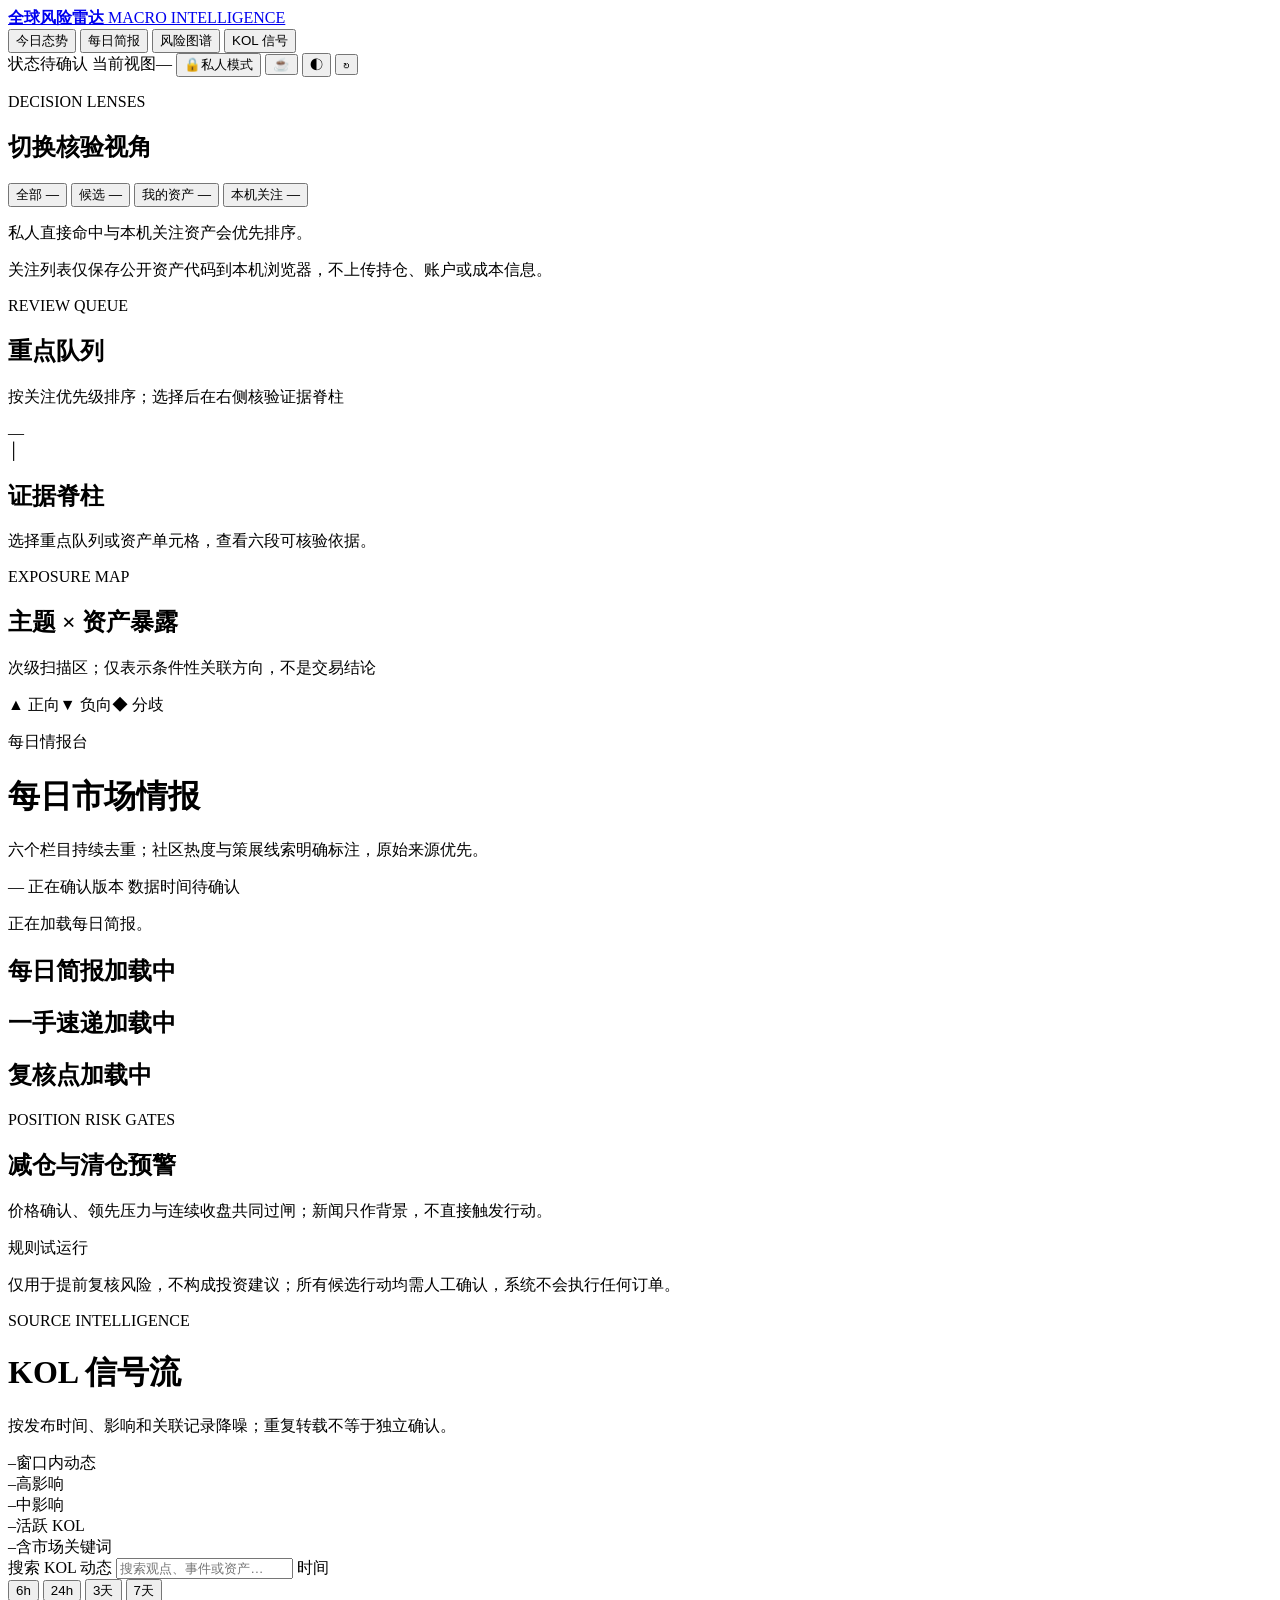
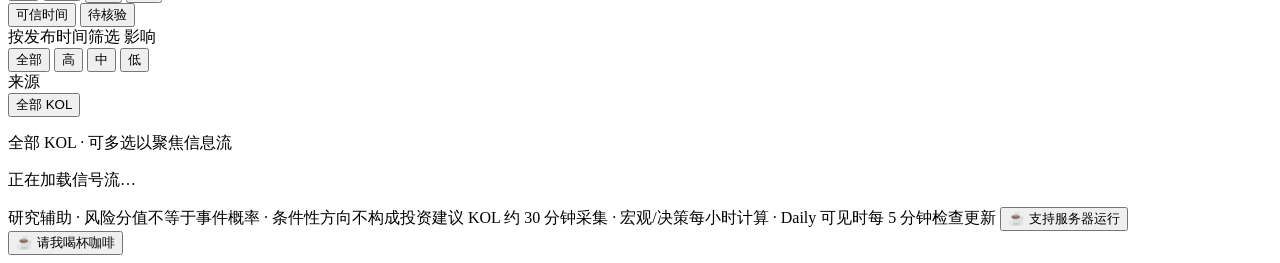
==== kol_dashboard/templates/index.html @ 8b91a182 "feat: add macro de-risk alerts" ====
<!doctype html>
<html lang="zh-CN" data-theme="dark">
<head>
<meta charset="utf-8" />
<meta name="viewport" content="width=device-width,initial-scale=1,viewport-fit=cover" />
<meta name="color-scheme" content="dark light" />
<title>全球风险雷达 · 每日情报与 KOL 信号</title>
<script>
  // Deployments live at "/" locally and "/kol/" behind nginx.
  (function () {
    var p = location.pathname;
    window.KOL_BASE = p.indexOf("/kol") === 0
      ? (p.endsWith("/") ? p : p.replace(/\/?$/, "/"))
      : "/";
    try {
      var t = localStorage.getItem("kol-theme");
      if (t) document.documentElement.dataset.theme = t;
    } catch (e) {}
  })();
</script>
  <link rel="stylesheet" href="static/style.css?v=34" />
<link rel="icon" href="data:image/svg+xml,%3Csvg xmlns='http://www.w3.org/2000/svg' viewBox='0 0 100 100'%3E%3Ccircle cx='50' cy='50' r='42' fill='%230b1720' stroke='%2331d69b' stroke-width='6'/%3E%3Ccircle cx='50' cy='50' r='20' fill='none' stroke='%234ab8d8' stroke-width='5'/%3E%3Cpath d='M50 50L82 24' stroke='%23f4b942' stroke-width='6' stroke-linecap='round'/%3E%3Ccircle cx='50' cy='50' r='7' fill='%23eef4f2'/%3E%3C/svg%3E" />
</head>
<body>

<header class="topbar">
  <div class="topbar-inner">
    <a class="brand" href="#decision" aria-label="返回今日态势">
      <span class="brand-mark" aria-hidden="true"></span>
      <div class="brand-text">
        <strong>全球风险雷达</strong>
        <span class="brand-sub">MACRO INTELLIGENCE</span>
      </div>
    </a>

    <nav class="tabs" id="tabs" role="tablist" aria-label="主要视图">
      <button class="tab active" id="tab-decision" data-view="decision" role="tab"
              aria-selected="true" aria-controls="view-decision" tabindex="0">
        今日态势
      </button>
      <button class="tab" id="tab-daily" data-view="daily" role="tab"
              aria-selected="false" aria-controls="view-daily" tabindex="-1">
        每日简报
      </button>
      <button class="tab" id="tab-macro" data-view="macro" role="tab"
              aria-selected="false" aria-controls="view-macro" tabindex="-1">
        风险图谱
      </button>
      <button class="tab" id="tab-kol" data-view="kol" role="tab"
              aria-selected="false" aria-controls="view-kol" tabindex="-1">
        KOL 信号
        <span class="tab-count" id="tab-kol-count"></span>
      </button>
    </nav>

    <div class="topbar-actions">
      <span class="system-status is-unknown" id="system-status" title="正在确认最新宏观快照">
        <span class="status-dot" aria-hidden="true"></span>
        <span id="system-status-label">状态待确认</span>
      </span>
      <span class="updated" title="浏览器页面上次刷新时间">
        <span class="updated-label">当前视图</span><time id="last-update">—</time>
      </span>
      <button class="private-mode-btn" id="private-mode-btn" type="button"
              aria-haspopup="dialog" aria-controls="auth-modal">
        <span aria-hidden="true">🔒</span><span id="private-mode-label">私人模式</span>
      </button>
      <button class="icon-btn support-topbar" data-support-open
              title="支持服务器运行" aria-label="支持服务器运行">☕</button>
      <button class="icon-btn" id="theme-btn" title="切换主题" aria-label="切换主题">◐</button>
      <button class="icon-btn" id="refresh-btn" title="刷新当前视图" aria-label="刷新当前视图">↻</button>
    </div>
  </div>
</header>

<!-- ══════════════ 今日态势 ══════════════ -->
<main class="view active" id="view-decision" role="tabpanel" aria-labelledby="tab-decision">
  <div class="wrap decision-wrap">
    <section class="decision-hero" id="decision-hero">
      <div class="skeleton skeleton-hero"></div>
    </section>

    <section class="decision-lenses" aria-labelledby="decision-lenses-title">
      <div class="decision-lenses-copy">
        <p class="section-kicker">DECISION LENSES</p>
        <h2 id="decision-lenses-title">切换核验视角</h2>
      </div>
      <div class="decision-lens-group" id="decision-lenses" role="group"
           aria-label="筛选重点信号">
        <button class="decision-lens is-active" type="button" data-decision-lens="all"
                aria-pressed="true">全部 <span data-lens-count="all">—</span></button>
        <button class="decision-lens" type="button" data-decision-lens="candidate"
                aria-pressed="false">候选 <span data-lens-count="candidate">—</span></button>
        <button class="decision-lens" type="button" data-decision-lens="portfolio"
                aria-pressed="false">我的资产 <span data-lens-count="portfolio">—</span></button>
        <button class="decision-lens" type="button" data-decision-lens="watchlist"
                aria-pressed="false">本机关注 <span data-lens-count="watchlist">—</span></button>
      </div>
      <p class="decision-lens-status" id="decision-lens-status" role="status"
         aria-live="polite">私人直接命中与本机关注资产会优先排序。</p>
      <p class="decision-watchlist-privacy">
        关注列表仅保存公开资产代码到本机浏览器，不上传持仓、账户或成本信息。
      </p>
      <span class="sr-only" id="decision-watchlist-status" role="status"
            aria-live="polite"></span>
    </section>

    <div class="decision-layout decision-master-detail">
      <section class="decision-panel action-panel" aria-labelledby="action-queue-title">
        <div class="block-head decision-panel-head">
          <div>
            <p class="section-kicker">REVIEW QUEUE</p>
            <h2 id="action-queue-title">重点队列</h2>
            <p class="block-sub">按关注优先级排序；选择后在右侧核验证据脊柱</p>
          </div>
          <span class="decision-count" id="decision-count">—</span>
        </div>
        <div class="action-queue" id="decision-queue">
          <div class="skeleton skeleton-card"></div>
          <div class="skeleton skeleton-card"></div>
        </div>
      </section>

      <section class="decision-panel evidence-panel" id="decision-detail"
               aria-label="当前决策详情">
        <div class="empty">
          <span class="empty-icon">│</span>
          <h2 id="decision-detail-title" tabindex="-1">证据脊柱</h2>
          <p>选择重点队列或资产单元格，查看六段可核验依据。</p>
        </div>
      </section>
    </div>

    <section class="decision-panel matrix-panel" aria-labelledby="impact-matrix-title">
      <div class="block-head decision-panel-head">
        <div>
          <p class="section-kicker">EXPOSURE MAP</p>
          <h2 id="impact-matrix-title">主题 × 资产暴露</h2>
          <p class="block-sub">次级扫描区；仅表示条件性关联方向，不是交易结论</p>
        </div>
        <div class="matrix-legend" aria-label="方向图例">
          <span class="is-up">▲ 正向</span><span class="is-down">▼ 负向</span><span class="is-conflict">◆ 分歧</span>
        </div>
      </div>
      <div class="impact-matrix-wrap" id="decision-matrix" tabindex="0">
        <div class="skeleton skeleton-card"></div>
      </div>
    </section>

    <div class="support-slot" data-support-slot></div>
  </div>
</main>

<!-- ══════════════ 每日简报 ══════════════ -->
<main class="view" id="view-daily" role="tabpanel" aria-labelledby="tab-daily">
  <div class="wrap daily-wrap">
    <header class="daily-masthead">
      <div class="daily-masthead-copy">
        <p class="daily-eyebrow">每日情报台</p>
        <h1>每日市场情报</h1>
        <p>六个栏目持续去重；社区热度与策展线索明确标注，原始来源优先。</p>
      </div>
      <div class="daily-clock">
        <time class="daily-date" id="daily-date">—</time>
        <span class="daily-edition" id="daily-edition">正在确认版本</span>
        <span class="daily-as-of" id="daily-as-of">数据时间待确认</span>
      </div>
    </header>

    <nav class="daily-jump-nav" aria-label="简报栏目" hidden>
      <a href="#daily-highlights-title">60 秒读完</a>
      <a href="#daily-section-macro">宏观</a>
      <a href="#daily-section-world">全球</a>
      <a href="#daily-section-finance">金融</a>
      <a href="#daily-section-technology">科技</a>
      <a href="#daily-section-ai">AI</a>
      <a href="#daily-section-investors">投资大师</a>
      <a href="#daily-evidence-desk-title">核验台</a>
    </nav>

    <p class="sr-only" id="daily-live-status" role="status"
       aria-live="polite" aria-atomic="true">正在加载每日简报。</p>
    <section class="daily-stage" id="daily-stage" aria-busy="true"
             aria-labelledby="daily-highlights-title">
      <div class="daily-stage-loading">
        <h2 class="sr-only" id="daily-highlights-title">每日简报加载中</h2>
        <h2 class="sr-only" id="daily-firsthand-title">一手速递加载中</h2>
        <h2 class="sr-only" id="daily-watchpoints-title">复核点加载中</h2>
        <div class="skeleton skeleton-hero"></div>
        <div class="skeleton skeleton-card"></div>
        <div class="skeleton skeleton-card"></div>
      </div>
    </section>

    <div class="support-slot" data-support-slot></div>
  </div>
</main>

<!-- ══════════════ 风险雷达 ══════════════ -->
<main class="view" id="view-macro" role="tabpanel" aria-labelledby="tab-macro">
  <div class="wrap">

    <section class="hero" id="macro-hero">
      <div class="skeleton skeleton-hero"></div>
    </section>

    <section class="block macro-alerts-block" id="macro-alerts-block"
             aria-labelledby="macro-alerts-title">
      <div class="block-head macro-alerts-head">
        <div>
          <p class="section-kicker">POSITION RISK GATES</p>
          <h2 id="macro-alerts-title">减仓与清仓预警</h2>
          <p class="block-sub">价格确认、领先压力与连续收盘共同过闸；新闻只作背景，不直接触发行动。</p>
        </div>
        <span class="macro-alert-trial">规则试运行</span>
      </div>
      <p class="macro-alert-boundary">
        仅用于提前复核风险，不构成投资建议；所有候选行动均需人工确认，系统不会执行任何订单。
      </p>
      <div class="macro-alert-grid" id="macro-alerts">
        <div class="macro-alert-card is-placeholder"><div class="skeleton skeleton-card"></div></div>
        <div class="macro-alert-card is-placeholder"><div class="skeleton skeleton-card"></div></div>
      </div>
      <span class="sr-only" id="macro-alert-live-status" role="status"
            aria-live="polite" aria-atomic="true"></span>
    </section>

    <section class="block trend-block" id="macro-trend-block" hidden>
      <div class="block-head block-head-row">
        <div>
          <p class="section-kicker">RISK TRAJECTORY</p>
          <h2>风险轨迹</h2>
          <p class="block-sub">最近 72 份小时快照；变化表示关注优先级变化，不等于事件发生概率</p>
        </div>
      </div>
      <div class="macro-trend" id="macro-trend" aria-live="polite"></div>
    </section>

    <section class="block" id="macro-subscores-block" hidden>
      <div class="block-head">
        <h2>风险分项</h2>
        <p class="block-sub">四个维度独立评分，综合分按权重加总</p>
      </div>
      <div class="subscore-grid" id="macro-subscores"></div>
    </section>

    <section class="block" id="macro-market-block" hidden>
      <div class="block-head">
        <h2>关键指标</h2>
        <p class="block-sub">驱动上述评分的原始市场数据</p>
      </div>
      <div class="metric-grid" id="macro-metrics"></div>
    </section>

    <section class="block" id="macro-events-block" aria-labelledby="macro-events-title" hidden>
      <div class="block-head">
        <h2 id="macro-events-title">监控到的事件</h2>
        <p class="block-sub">近 72 小时的政策原文与指标异动，最新在前 · AI 提炼要点，原始标题与证据边界始终保留</p>
      </div>
      <div class="event-list" id="macro-events"></div>
    </section>

    <section class="block" id="macro-swans-block" hidden>
      <div class="block-head">
        <h2>突发冲击监测</h2>
        <p class="block-sub">异常形成中的低频高冲击场景；信号强度不等于发生概率</p>
      </div>
      <div class="scenario-list" id="macro-swans"></div>
    </section>

    <section class="block" id="macro-rhinos-block" hidden>
      <div class="block-head">
        <h2>已知风险推进</h2>
        <p class="block-sub">高可见度、正在逼近却可能未被充分定价的风险</p>
      </div>
      <div class="scenario-list" id="macro-rhinos"></div>
    </section>

    <section class="block" id="macro-opps-block" hidden>
      <div class="block-head">
        <h2>机会信号</h2>
        <p class="block-sub">由极端定价触发，无信号时为空属正常</p>
      </div>
      <div class="opp-list" id="macro-opps"></div>
    </section>

    <div class="support-slot" data-support-slot></div>

  </div>
</main>

<!-- ══════════════ KOL 动态 ══════════════ -->
<main class="view" id="view-kol" role="tabpanel" aria-labelledby="tab-kol">
  <div class="wrap">

    <header class="kol-intro">
      <div>
        <p class="section-kicker">SOURCE INTELLIGENCE</p>
        <h1>KOL 信号流</h1>
      </div>
      <p>按发布时间、影响和关联记录降噪；重复转载不等于独立确认。</p>
    </header>

    <section class="statstrip" id="stats">
      <div class="stat"><span class="stat-num" id="stat-total">–</span><span class="stat-label">窗口内动态</span></div>
      <div class="stat is-high"><span class="stat-num" id="stat-high">–</span><span class="stat-label">高影响</span></div>
      <div class="stat is-med"><span class="stat-num" id="stat-med">–</span><span class="stat-label">中影响</span></div>
      <div class="stat"><span class="stat-num" id="stat-kol">–</span><span class="stat-label">活跃 KOL</span></div>
      <div class="stat"><span class="stat-num" id="stat-market">–</span><span class="stat-label">含市场关键词</span></div>
    </section>

    <section class="filters">
      <div class="filter-row">
        <label class="sr-only" for="q-input">搜索 KOL 动态</label>
        <input id="q-input" class="search" type="search"
               placeholder="搜索观点、事件或资产…" autocomplete="off" />
        <span class="filter-label" aria-hidden="true">时间</span>
        <div class="chips" id="time-chips" role="group" aria-label="时间窗口">
          <button data-hours="6" class="chip" aria-pressed="false">6h</button>
          <button data-hours="24" class="chip active" aria-pressed="true">24h</button>
          <button data-hours="72" class="chip" aria-pressed="false">3天</button>
          <button data-hours="168" class="chip" aria-pressed="false">7天</button>
        </div>
        <div class="chips" id="time-status-chips" role="group" aria-label="时间可信度">
          <button data-time-status="verified" class="chip active" aria-pressed="true">可信时间</button>
          <button data-time-status="unverified" class="chip chip-time-warning" aria-pressed="false">待核验</button>
        </div>
        <span class="time-window-basis" id="time-window-basis">按发布时间筛选</span>
        <span class="filter-label" aria-hidden="true">影响</span>
        <div class="chips" id="impact-chips" role="group" aria-label="影响等级">
          <button data-impact="" class="chip active" aria-pressed="true">全部</button>
          <button data-impact="high" class="chip chip-high" aria-pressed="false">高</button>
          <button data-impact="medium" class="chip chip-med" aria-pressed="false">中</button>
          <button data-impact="low" class="chip" aria-pressed="false">低</button>
        </div>
      </div>
      <div class="filter-row filter-kols">
        <span class="filter-label" aria-hidden="true">来源</span>
        <div class="kol-filter-scope">
          <div class="chips" id="kol-chips" role="group" aria-label="按 KOL 筛选，可多选">
            <button type="button" data-kol="" class="chip active" aria-pressed="true">全部 KOL</button>
          </div>
          <p class="kol-filter-status" id="kol-filter-status" role="status" aria-live="polite">
            全部 KOL · 可多选以聚焦信息流
          </p>
        </div>
      </div>
    </section>

    <p class="feed-status" id="feed-status" role="status" aria-live="polite">正在加载信号流…</p>

    <section id="feed" class="feed" aria-busy="true" aria-labelledby="feed-status">
      <div class="skeleton skeleton-card"></div>
      <div class="skeleton skeleton-card"></div>
      <div class="skeleton skeleton-card"></div>
    </section>

    <div class="support-slot" data-support-slot></div>

  </div>
</main>

<footer class="footer">
  <div class="wrap footer-inner">
    <span>研究辅助 · 风险分值不等于事件概率 · 条件性方向不构成投资建议</span>
    <span class="footer-right">
      <span>KOL 约 30 分钟采集 · 宏观/决策每小时计算 · Daily 可见时每 5 分钟检查更新</span>
      <span id="footer-meta"></span>
      <button type="button" class="footer-support" data-support-open>☕ 支持服务器运行</button>
    </span>
  </div>
</footer>

<button type="button" class="support-fab" id="support-fab" data-support-open
        aria-label="请我喝杯咖啡，支持服务器运行">
  <span class="fab-icon" aria-hidden="true">☕</span>
  <span class="fab-label">请我喝杯咖啡</span>
</button>

<div class="intel-drawer-shell" id="intel-drawer-shell" hidden>
  <div class="intel-drawer-backdrop" data-intel-backdrop aria-hidden="true"></div>
  <aside class="intel-drawer" id="intel-drawer" role="dialog" aria-modal="true"
         aria-labelledby="intel-drawer-title" aria-busy="false" tabindex="-1">
    <header class="intel-drawer-head">
      <div>
        <p class="section-kicker">EVIDENCE SPINE</p>
        <p class="intel-drawer-label" id="intel-drawer-title">事件证据链</p>
      </div>
      <button type="button" class="intel-drawer-close" data-intel-close
              aria-label="关闭事件证据链">&times;</button>
    </header>
    <p class="sr-only" id="intel-drawer-live" role="status" aria-live="polite"></p>
    <div class="intel-drawer-body" id="intel-drawer-body"></div>
  </aside>
</div>

<div class="auth-modal" id="auth-modal" hidden role="dialog" aria-modal="true"
     aria-labelledby="auth-modal-title">
  <div class="auth-dialog" role="document">
    <button type="button" class="support-close" data-auth-close aria-label="关闭">&times;</button>
    <p class="support-kicker">私人持仓覆盖层</p>
    <h2 class="support-title" id="auth-modal-title">解锁私人模式</h2>
    <p class="auth-desc">
      口令只用于服务端验证。解锁后，具体持仓与个性化影响通过安全 Cookie 临时显示。
    </p>
    <form id="auth-form">
      <label class="auth-label" for="auth-passcode">页面口令</label>
      <input class="auth-input" id="auth-passcode" name="passcode" type="password"
             autocomplete="current-password" minlength="1" maxlength="256" required />
      <p class="auth-error" id="auth-error" role="alert" aria-live="polite"></p>
      <div class="auth-actions">
        <button class="auth-submit" type="submit">解锁私人模式</button>
        <button class="auth-cancel" type="button" data-auth-close>取消</button>
      </div>
    </form>
  </div>
</div>

<div class="support-modal" id="support-modal" hidden role="dialog" aria-modal="true"
     aria-labelledby="support-modal-title">
  <div class="support-dialog" role="document">
    <button type="button" class="support-close" data-support-close aria-label="关闭">&times;</button>
    <p class="support-kicker">随喜支持</p>
    <h2 class="support-title" id="support-modal-title">请我喝杯咖啡</h2>

    <dl class="support-facts" id="support-facts">
      <div><dt>24 小时抓取</dt><dd id="fact-events">—</dd></div>
      <div><dt>追踪 KOL</dt><dd id="fact-kols">—</dd></div>
      <div><dt>风险快照</dt><dd>每小时</dd></div>
    </dl>

    <p class="support-desc">
      这些都跑在一台自费的云服务器上，服务器和数据接口每月都在扣款。
      你的支持会直接补上这部分，让它继续免费跑下去。多少都好。
    </p>
    <div class="support-qr-wrap">
      <img class="support-qr" src="static/img/donate-qrcode.png" alt="微信赞赏码"
           width="200" height="200" loading="lazy" />
    </div>
    <p class="support-hint">微信扫码，或长按识别</p>
  </div>
</div>

<script src="static/app.js?v=34"></script>
</body>
</html>
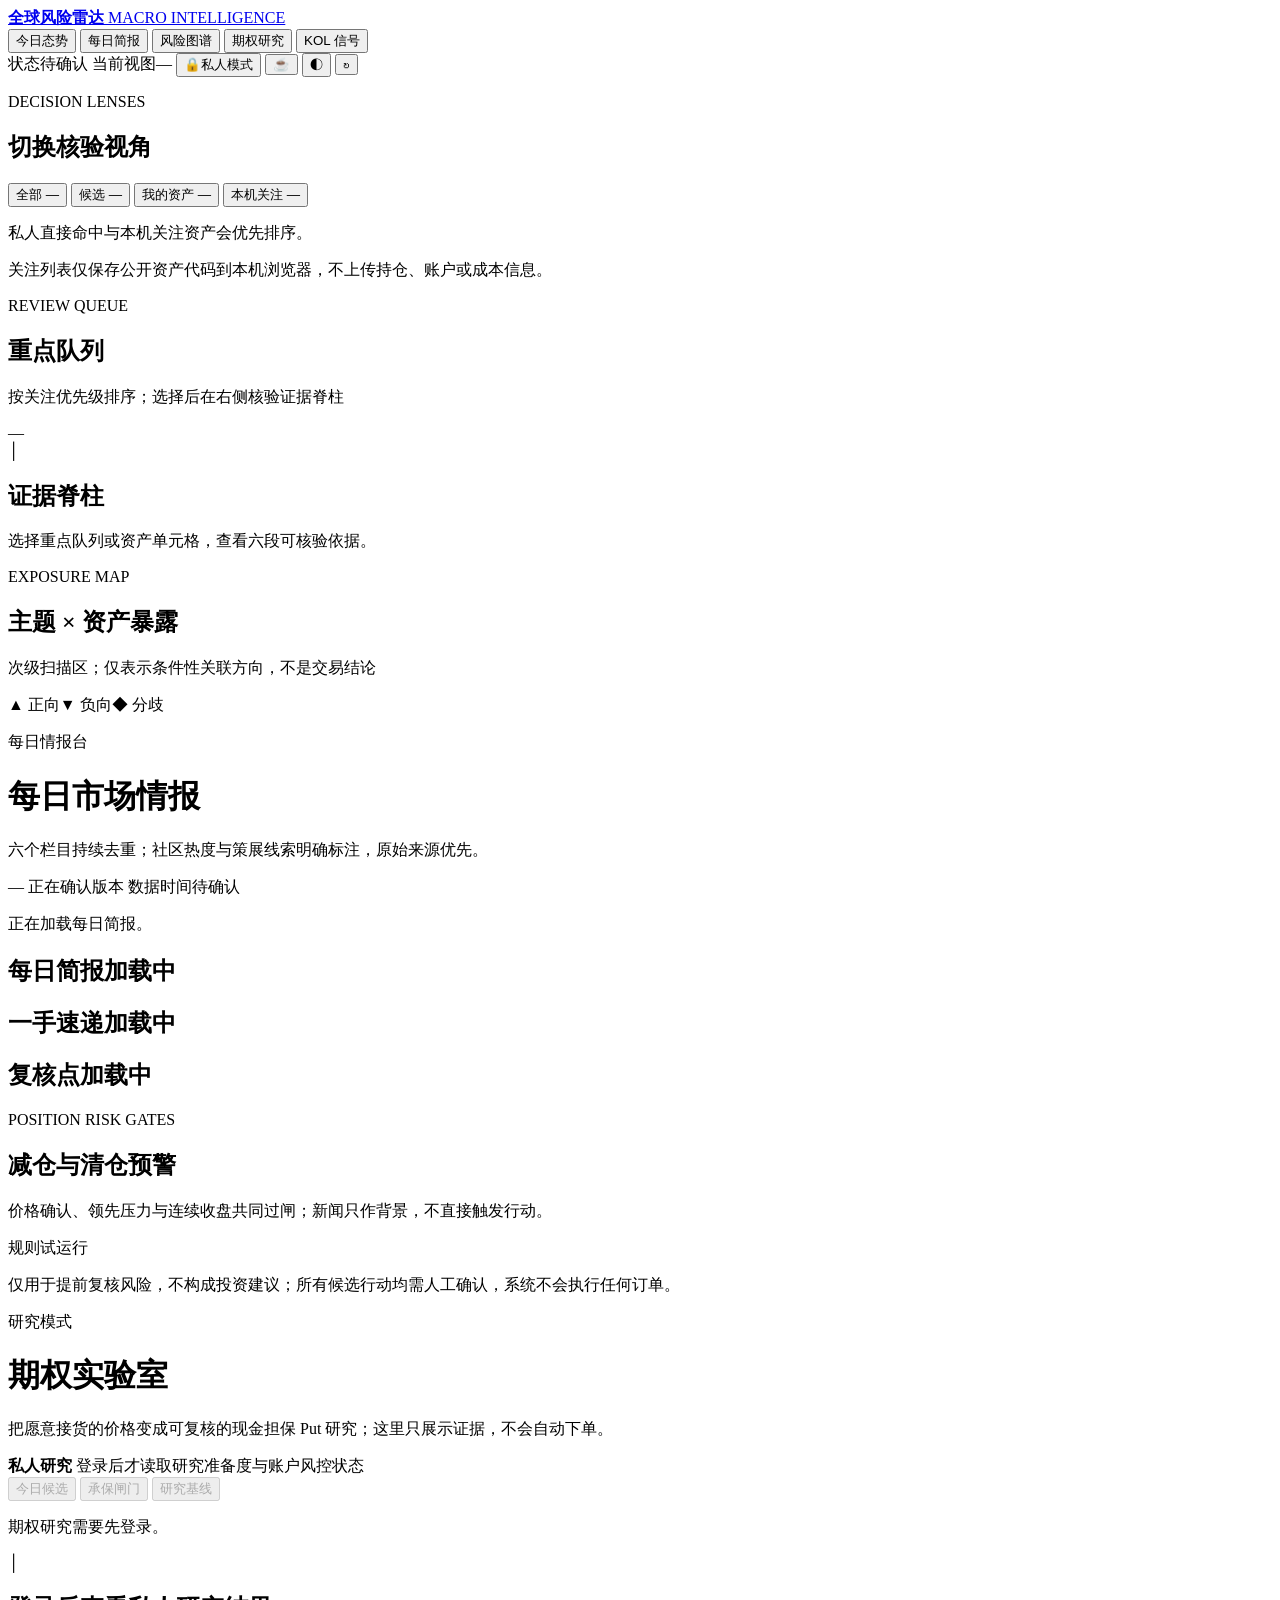
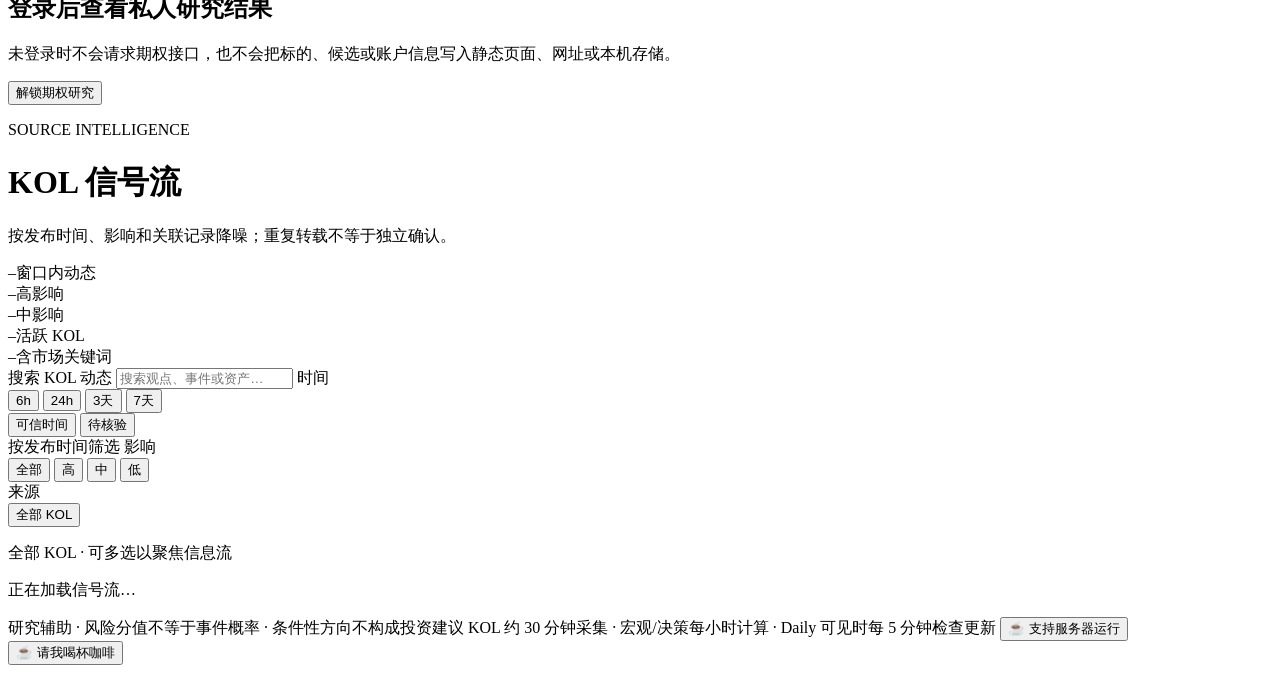
==== commit 0c2aee94: "feat: add private options research lab" ====
--- a/kol_dashboard/templates/index.html
+++ b/kol_dashboard/templates/index.html
@@ -18,7 +18,7 @@
     } catch (e) {}
   })();
 </script>
-  <link rel="stylesheet" href="static/style.css?v=34" />
+  <link rel="stylesheet" href="static/style.css?v=35" />
 <link rel="icon" href="data:image/svg+xml,%3Csvg xmlns='http://www.w3.org/2000/svg' viewBox='0 0 100 100'%3E%3Ccircle cx='50' cy='50' r='42' fill='%230b1720' stroke='%2331d69b' stroke-width='6'/%3E%3Ccircle cx='50' cy='50' r='20' fill='none' stroke='%234ab8d8' stroke-width='5'/%3E%3Cpath d='M50 50L82 24' stroke='%23f4b942' stroke-width='6' stroke-linecap='round'/%3E%3Ccircle cx='50' cy='50' r='7' fill='%23eef4f2'/%3E%3C/svg%3E" />
 </head>
 <body>
@@ -45,6 +45,11 @@
       <button class="tab" id="tab-macro" data-view="macro" role="tab"
               aria-selected="false" aria-controls="view-macro" tabindex="-1">
         风险图谱
+      </button>
+      <button class="tab" id="tab-options" data-view="options" role="tab"
+              aria-label="期权实验室"
+              aria-selected="false" aria-controls="view-options" tabindex="-1">
+        期权研究
       </button>
       <button class="tab" id="tab-kol" data-view="kol" role="tab"
               aria-selected="false" aria-controls="view-kol" tabindex="-1">
@@ -286,6 +291,57 @@
 
     <div class="support-slot" data-support-slot></div>
 
+  </div>
+</main>
+
+<!-- ══════════════ 期权研究 ══════════════ -->
+<main class="view" id="view-options" role="tabpanel" aria-labelledby="tab-options">
+  <div class="wrap options-wrap">
+    <header class="options-masthead">
+      <div class="options-masthead-copy">
+        <span class="options-mode">研究模式</span>
+        <h1>期权实验室</h1>
+        <p>把愿意接货的价格变成可复核的现金担保 Put 研究；这里只展示证据，不会自动下单。</p>
+      </div>
+      <div class="options-session" id="options-session" aria-live="polite">
+        <strong>私人研究</strong>
+        <span>登录后才读取研究准备度与账户风控状态</span>
+      </div>
+    </header>
+
+    <nav class="options-subnav" id="options-subnav" role="tablist"
+         aria-label="期权研究栏目">
+      <button type="button" id="options-tab-candidates" role="tab"
+              data-options-panel="candidates" aria-selected="true"
+              aria-controls="options-panel-candidates" tabindex="0" disabled>
+        今日候选
+      </button>
+      <button type="button" id="options-tab-readiness" role="tab"
+              data-options-panel="readiness" aria-selected="false"
+              aria-controls="options-panel-readiness" tabindex="-1" disabled>
+        承保闸门
+      </button>
+      <button type="button" id="options-tab-benchmark" role="tab"
+              data-options-panel="benchmark" aria-selected="false"
+              aria-controls="options-panel-benchmark" tabindex="-1" disabled>
+        研究基线
+      </button>
+    </nav>
+
+    <p class="sr-only" id="options-live-status" role="status"
+       aria-live="polite" aria-atomic="true">期权研究需要先登录。</p>
+    <section class="options-stage" id="options-stage" aria-busy="false">
+      <section class="options-locked" aria-labelledby="options-locked-title">
+        <span class="options-lock-mark" aria-hidden="true">│</span>
+        <div>
+          <h2 id="options-locked-title">登录后查看私人研究结果</h2>
+          <p>未登录时不会请求期权接口，也不会把标的、候选或账户信息写入静态页面、网址或本机存储。</p>
+        </div>
+        <button type="button" data-options-unlock>解锁期权研究</button>
+      </section>
+    </section>
+
+    <div class="support-slot" data-support-slot></div>
   </div>
 </main>
 
@@ -441,6 +497,6 @@
   </div>
 </div>
 
-<script src="static/app.js?v=34"></script>
+<script src="static/app.js?v=35"></script>
 </body>
 </html>
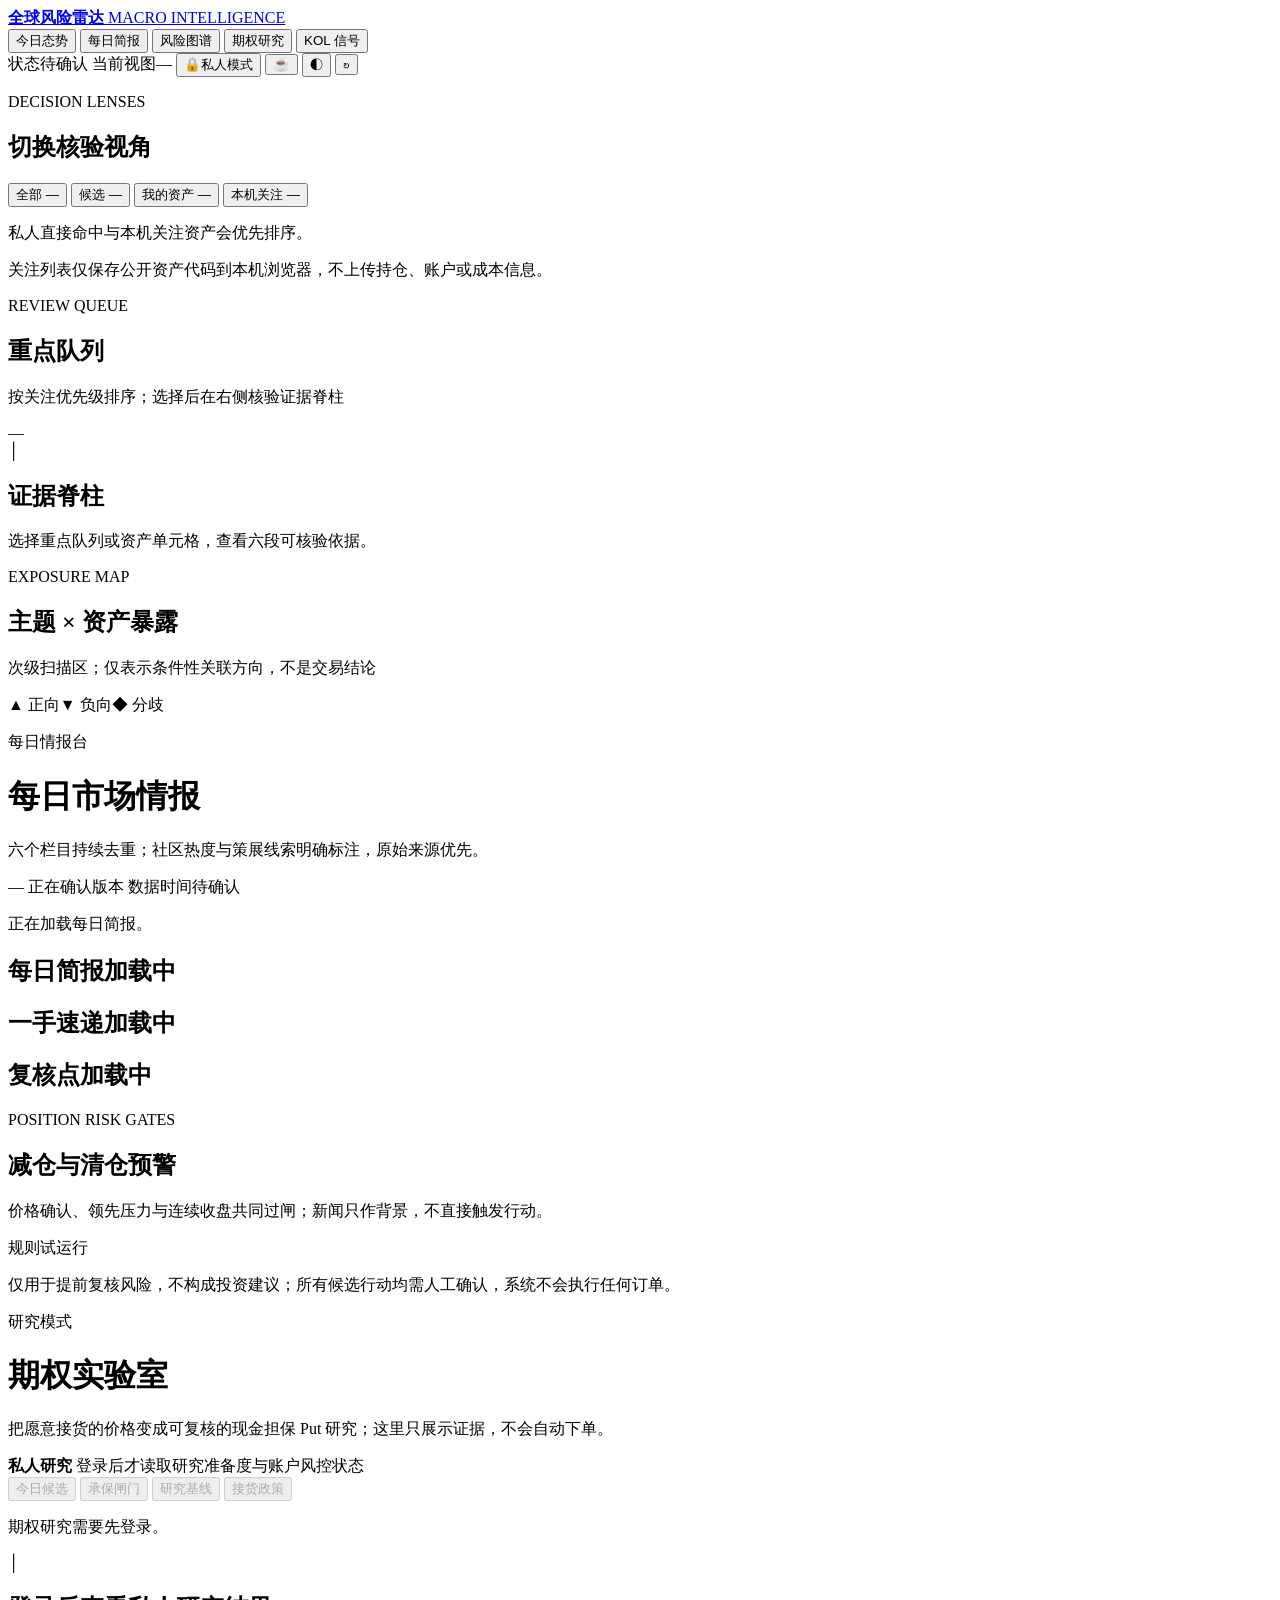
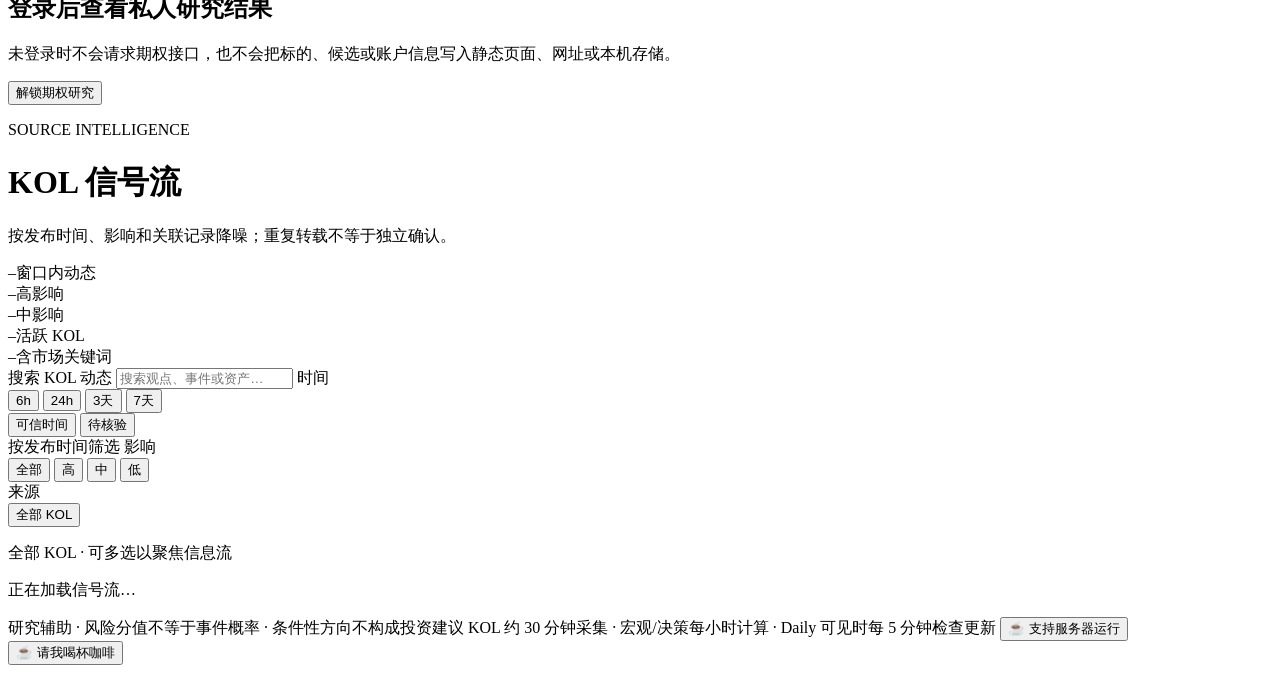
==== commit 1c087d17: "feat: add private options underwriting policy" ====
--- a/kol_dashboard/templates/index.html
+++ b/kol_dashboard/templates/index.html
@@ -18,7 +18,7 @@
     } catch (e) {}
   })();
 </script>
-  <link rel="stylesheet" href="static/style.css?v=35" />
+  <link rel="stylesheet" href="static/style.css?v=36" />
 <link rel="icon" href="data:image/svg+xml,%3Csvg xmlns='http://www.w3.org/2000/svg' viewBox='0 0 100 100'%3E%3Ccircle cx='50' cy='50' r='42' fill='%230b1720' stroke='%2331d69b' stroke-width='6'/%3E%3Ccircle cx='50' cy='50' r='20' fill='none' stroke='%234ab8d8' stroke-width='5'/%3E%3Cpath d='M50 50L82 24' stroke='%23f4b942' stroke-width='6' stroke-linecap='round'/%3E%3Ccircle cx='50' cy='50' r='7' fill='%23eef4f2'/%3E%3C/svg%3E" />
 </head>
 <body>
@@ -325,6 +325,11 @@
               data-options-panel="benchmark" aria-selected="false"
               aria-controls="options-panel-benchmark" tabindex="-1" disabled>
         研究基线
+      </button>
+      <button type="button" id="options-tab-policy" role="tab"
+              data-options-panel="policy" aria-selected="false"
+              aria-controls="options-panel-policy" tabindex="-1" disabled>
+        接货政策
       </button>
     </nav>
 
@@ -497,6 +502,6 @@
   </div>
 </div>
 
-<script src="static/app.js?v=35"></script>
+<script src="static/app.js?v=36"></script>
 </body>
 </html>
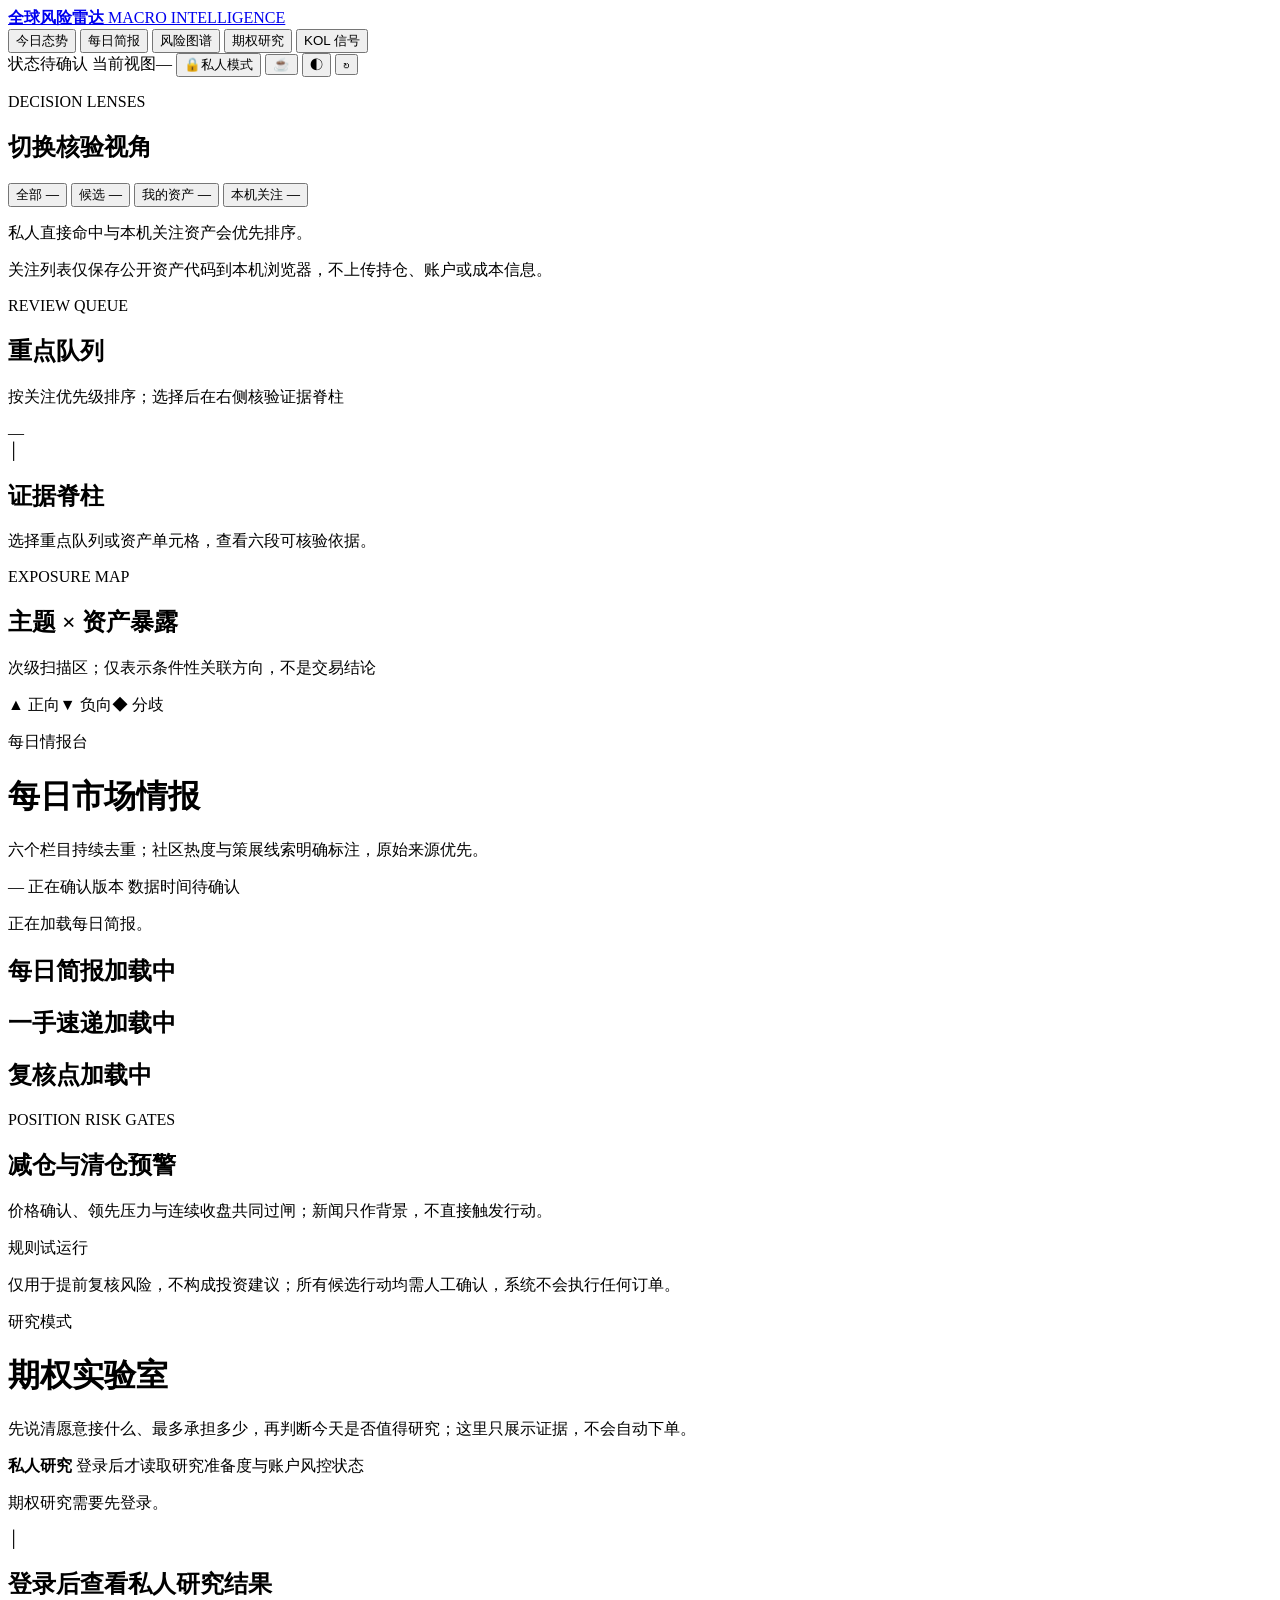
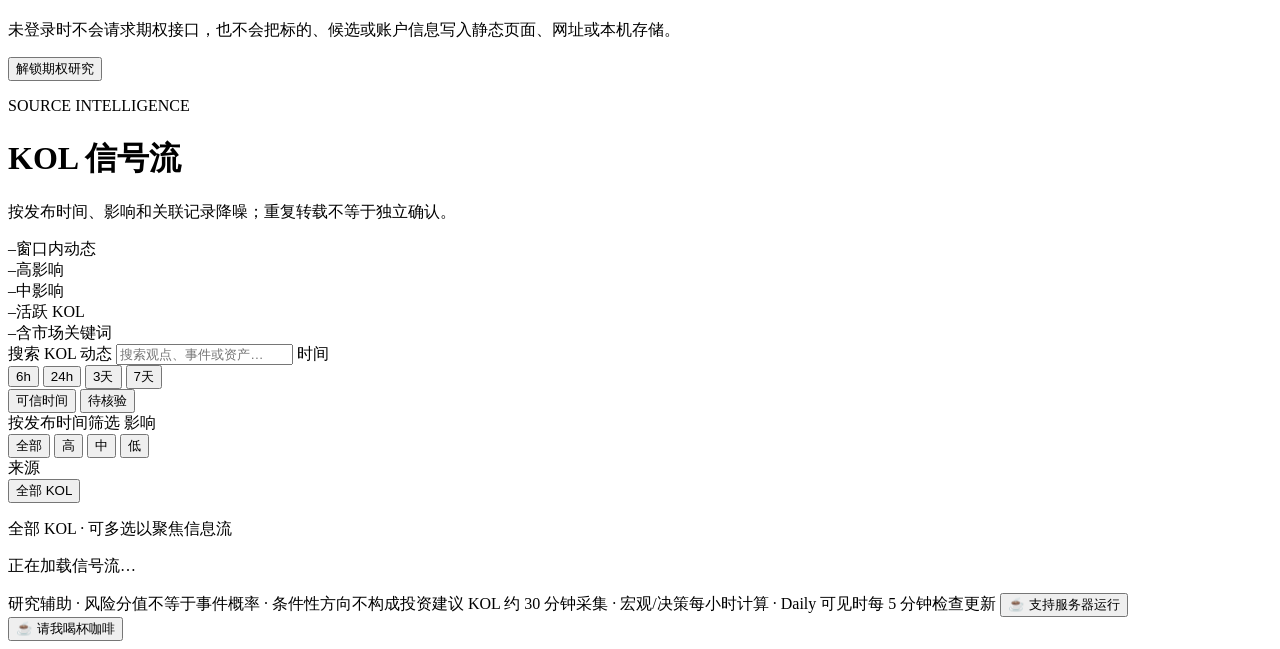
==== commit 3375bd98: "feat: simplify options research flow" ====
--- a/kol_dashboard/templates/index.html
+++ b/kol_dashboard/templates/index.html
@@ -18,7 +18,7 @@
     } catch (e) {}
   })();
 </script>
-  <link rel="stylesheet" href="static/style.css?v=36" />
+  <link rel="stylesheet" href="static/style.css?v=38" />
 <link rel="icon" href="data:image/svg+xml,%3Csvg xmlns='http://www.w3.org/2000/svg' viewBox='0 0 100 100'%3E%3Ccircle cx='50' cy='50' r='42' fill='%230b1720' stroke='%2331d69b' stroke-width='6'/%3E%3Ccircle cx='50' cy='50' r='20' fill='none' stroke='%234ab8d8' stroke-width='5'/%3E%3Cpath d='M50 50L82 24' stroke='%23f4b942' stroke-width='6' stroke-linecap='round'/%3E%3Ccircle cx='50' cy='50' r='7' fill='%23eef4f2'/%3E%3C/svg%3E" />
 </head>
 <body>
@@ -301,7 +301,7 @@
       <div class="options-masthead-copy">
         <span class="options-mode">研究模式</span>
         <h1>期权实验室</h1>
-        <p>把愿意接货的价格变成可复核的现金担保 Put 研究；这里只展示证据，不会自动下单。</p>
+        <p>先说清愿意接什么、最多承担多少，再判断今天是否值得研究；这里只展示证据，不会自动下单。</p>
       </div>
       <div class="options-session" id="options-session" aria-live="polite">
         <strong>私人研究</strong>
@@ -310,26 +310,16 @@
     </header>
 
     <nav class="options-subnav" id="options-subnav" role="tablist"
-         aria-label="期权研究栏目">
-      <button type="button" id="options-tab-candidates" role="tab"
-              data-options-panel="candidates" aria-selected="true"
-              aria-controls="options-panel-candidates" tabindex="0" disabled>
-        今日候选
-      </button>
-      <button type="button" id="options-tab-readiness" role="tab"
-              data-options-panel="readiness" aria-selected="false"
-              aria-controls="options-panel-readiness" tabindex="-1" disabled>
-        承保闸门
-      </button>
-      <button type="button" id="options-tab-benchmark" role="tab"
-              data-options-panel="benchmark" aria-selected="false"
-              aria-controls="options-panel-benchmark" tabindex="-1" disabled>
-        研究基线
+         aria-label="期权研究栏目" hidden>
+      <button type="button" id="options-tab-today" role="tab"
+              data-options-panel="today" aria-selected="true"
+              tabindex="0" disabled>
+        今日
       </button>
       <button type="button" id="options-tab-policy" role="tab"
               data-options-panel="policy" aria-selected="false"
-              aria-controls="options-panel-policy" tabindex="-1" disabled>
-        接货政策
+              tabindex="-1" disabled>
+        我的接货边界
       </button>
     </nav>
 
@@ -502,6 +492,6 @@
   </div>
 </div>
 
-<script src="static/app.js?v=36"></script>
+  <script src="static/app.js?v=38"></script>
 </body>
 </html>
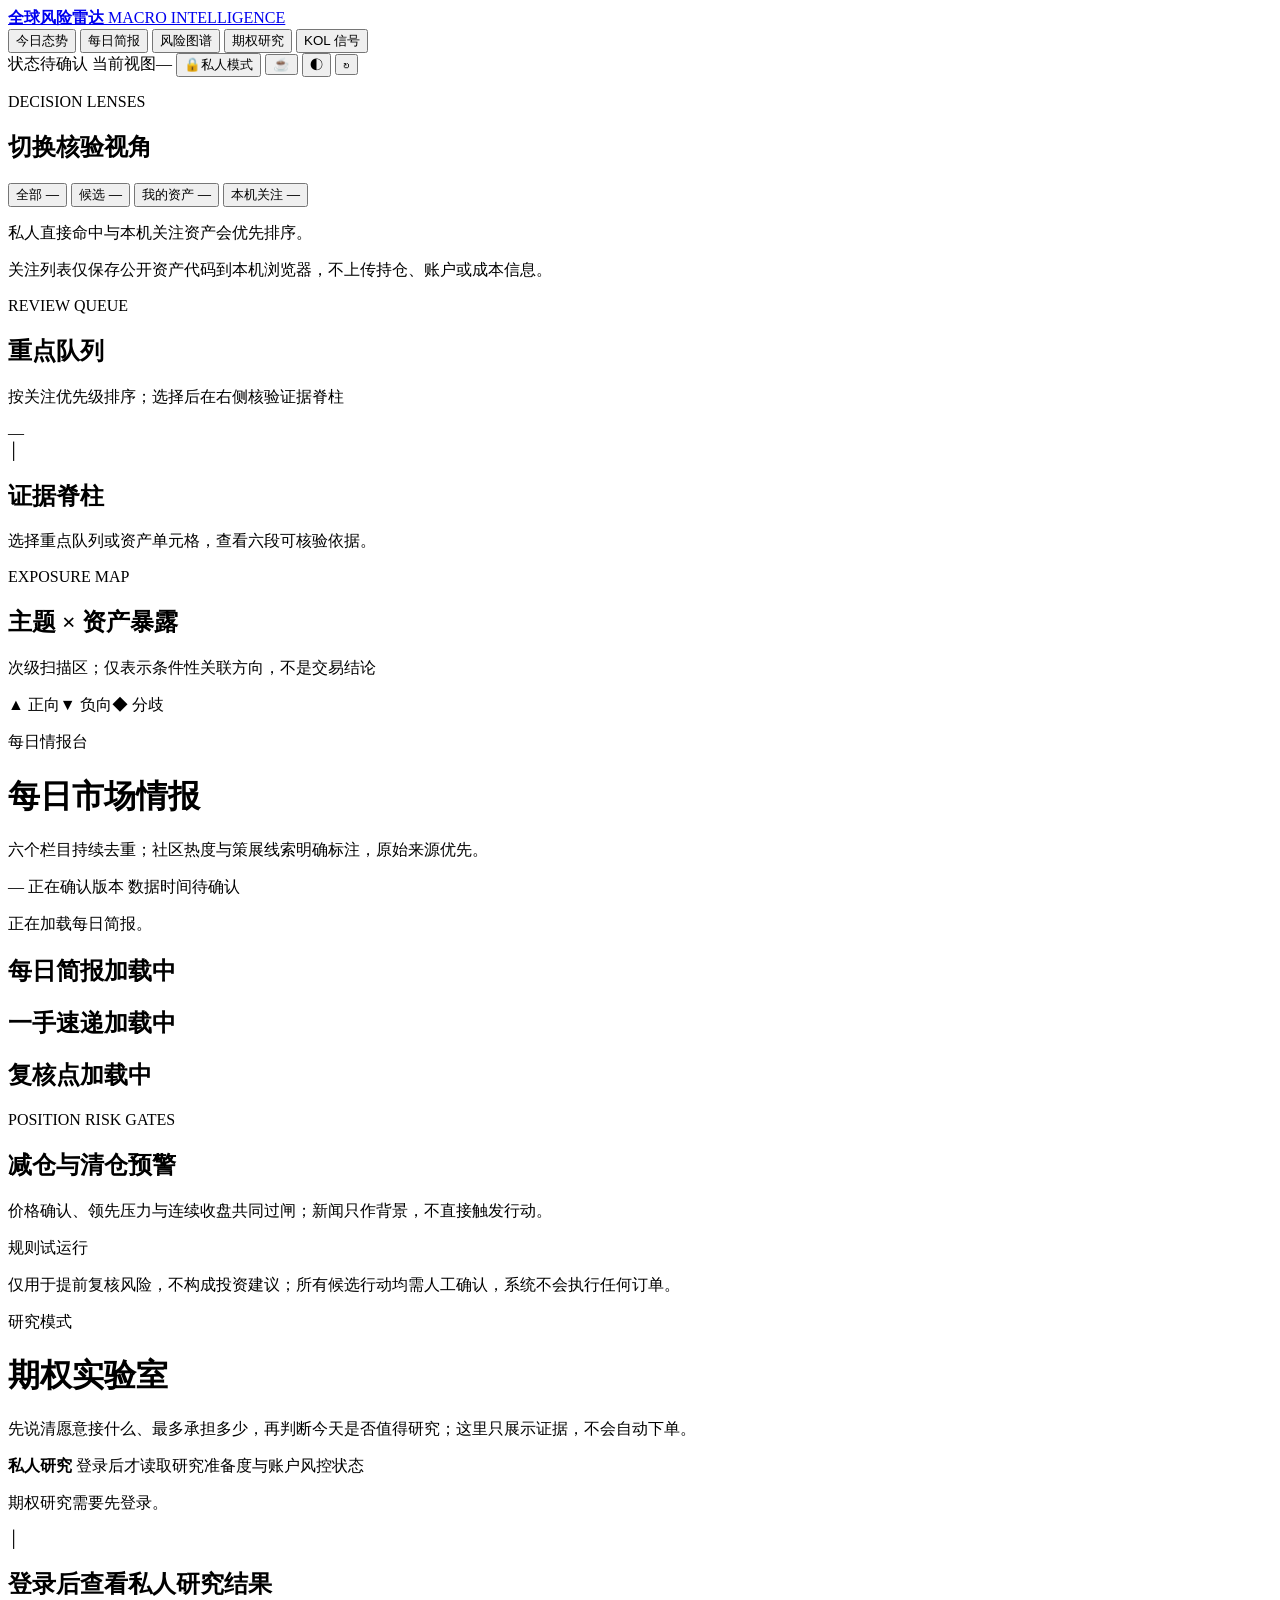
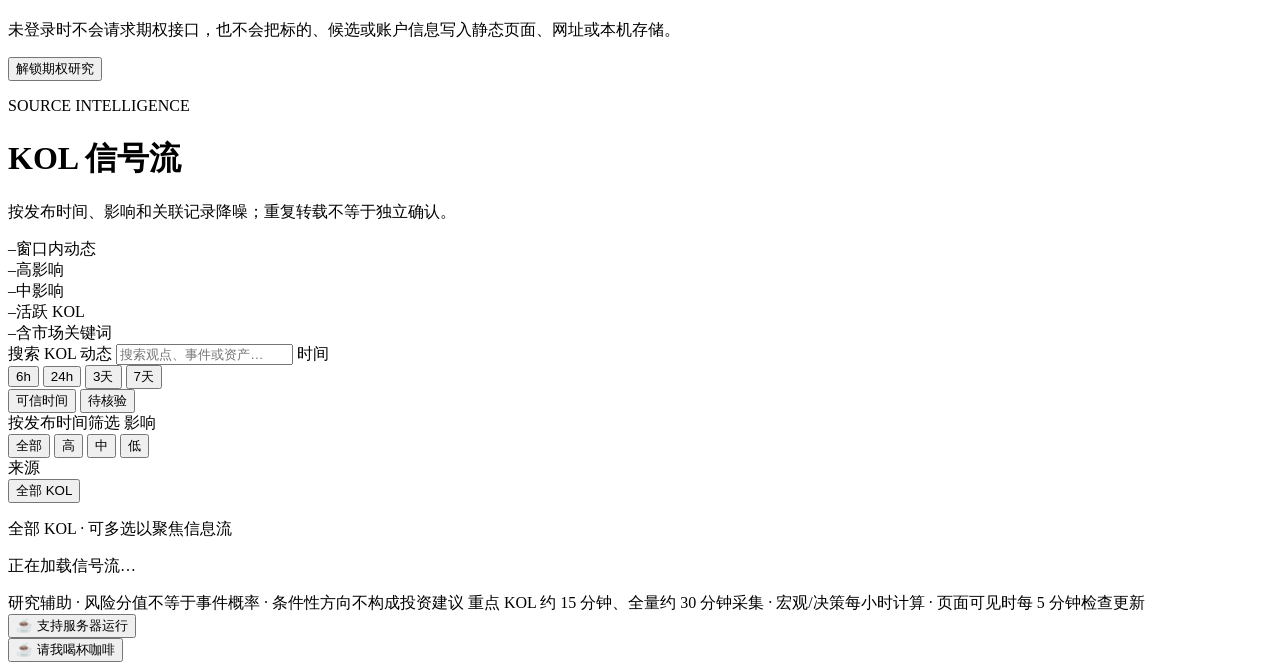
==== commit da8f453b: "feat: retain important news and accelerate KOL scans" ====
--- a/kol_dashboard/templates/index.html
+++ b/kol_dashboard/templates/index.html
@@ -18,7 +18,7 @@
     } catch (e) {}
   })();
 </script>
-  <link rel="stylesheet" href="static/style.css?v=38" />
+  <link rel="stylesheet" href="static/style.css?v=39" />
 <link rel="icon" href="data:image/svg+xml,%3Csvg xmlns='http://www.w3.org/2000/svg' viewBox='0 0 100 100'%3E%3Ccircle cx='50' cy='50' r='42' fill='%230b1720' stroke='%2331d69b' stroke-width='6'/%3E%3Ccircle cx='50' cy='50' r='20' fill='none' stroke='%234ab8d8' stroke-width='5'/%3E%3Cpath d='M50 50L82 24' stroke='%23f4b942' stroke-width='6' stroke-linecap='round'/%3E%3Ccircle cx='50' cy='50' r='7' fill='%23eef4f2'/%3E%3C/svg%3E" />
 </head>
 <body>
@@ -172,6 +172,12 @@
       </div>
     </header>
 
+    <section class="attention-desk" id="daily-attention-desk"
+             aria-labelledby="daily-attention-title" hidden></section>
+
+    <aside class="freshness-banner" id="daily-update-banner" role="status"
+           aria-live="polite" aria-atomic="true" hidden></aside>
+
     <nav class="daily-jump-nav" aria-label="简报栏目" hidden>
       <a href="#daily-highlights-title">60 秒读完</a>
       <a href="#daily-section-macro">宏观</a>
@@ -352,6 +358,9 @@
       <p>按发布时间、影响和关联记录降噪；重复转载不等于独立确认。</p>
     </header>
 
+    <section class="attention-desk" id="kol-attention-desk"
+             aria-labelledby="kol-attention-title" hidden></section>
+
     <section class="statstrip" id="stats">
       <div class="stat"><span class="stat-num" id="stat-total">–</span><span class="stat-label">窗口内动态</span></div>
       <div class="stat is-high"><span class="stat-num" id="stat-high">–</span><span class="stat-label">高影响</span></div>
@@ -398,6 +407,9 @@
       </div>
     </section>
 
+    <aside class="freshness-banner" id="kol-update-banner" role="status"
+           aria-live="polite" aria-atomic="true" hidden></aside>
+
     <p class="feed-status" id="feed-status" role="status" aria-live="polite">正在加载信号流…</p>
 
     <section id="feed" class="feed" aria-busy="true" aria-labelledby="feed-status">
@@ -415,7 +427,7 @@
   <div class="wrap footer-inner">
     <span>研究辅助 · 风险分值不等于事件概率 · 条件性方向不构成投资建议</span>
     <span class="footer-right">
-      <span>KOL 约 30 分钟采集 · 宏观/决策每小时计算 · Daily 可见时每 5 分钟检查更新</span>
+      <span>重点 KOL 约 15 分钟、全量约 30 分钟采集 · 宏观/决策每小时计算 · 页面可见时每 5 分钟检查更新</span>
       <span id="footer-meta"></span>
       <button type="button" class="footer-support" data-support-open>☕ 支持服务器运行</button>
     </span>
@@ -492,6 +504,6 @@
   </div>
 </div>
 
-  <script src="static/app.js?v=38"></script>
+  <script src="static/app.js?v=39"></script>
 </body>
 </html>
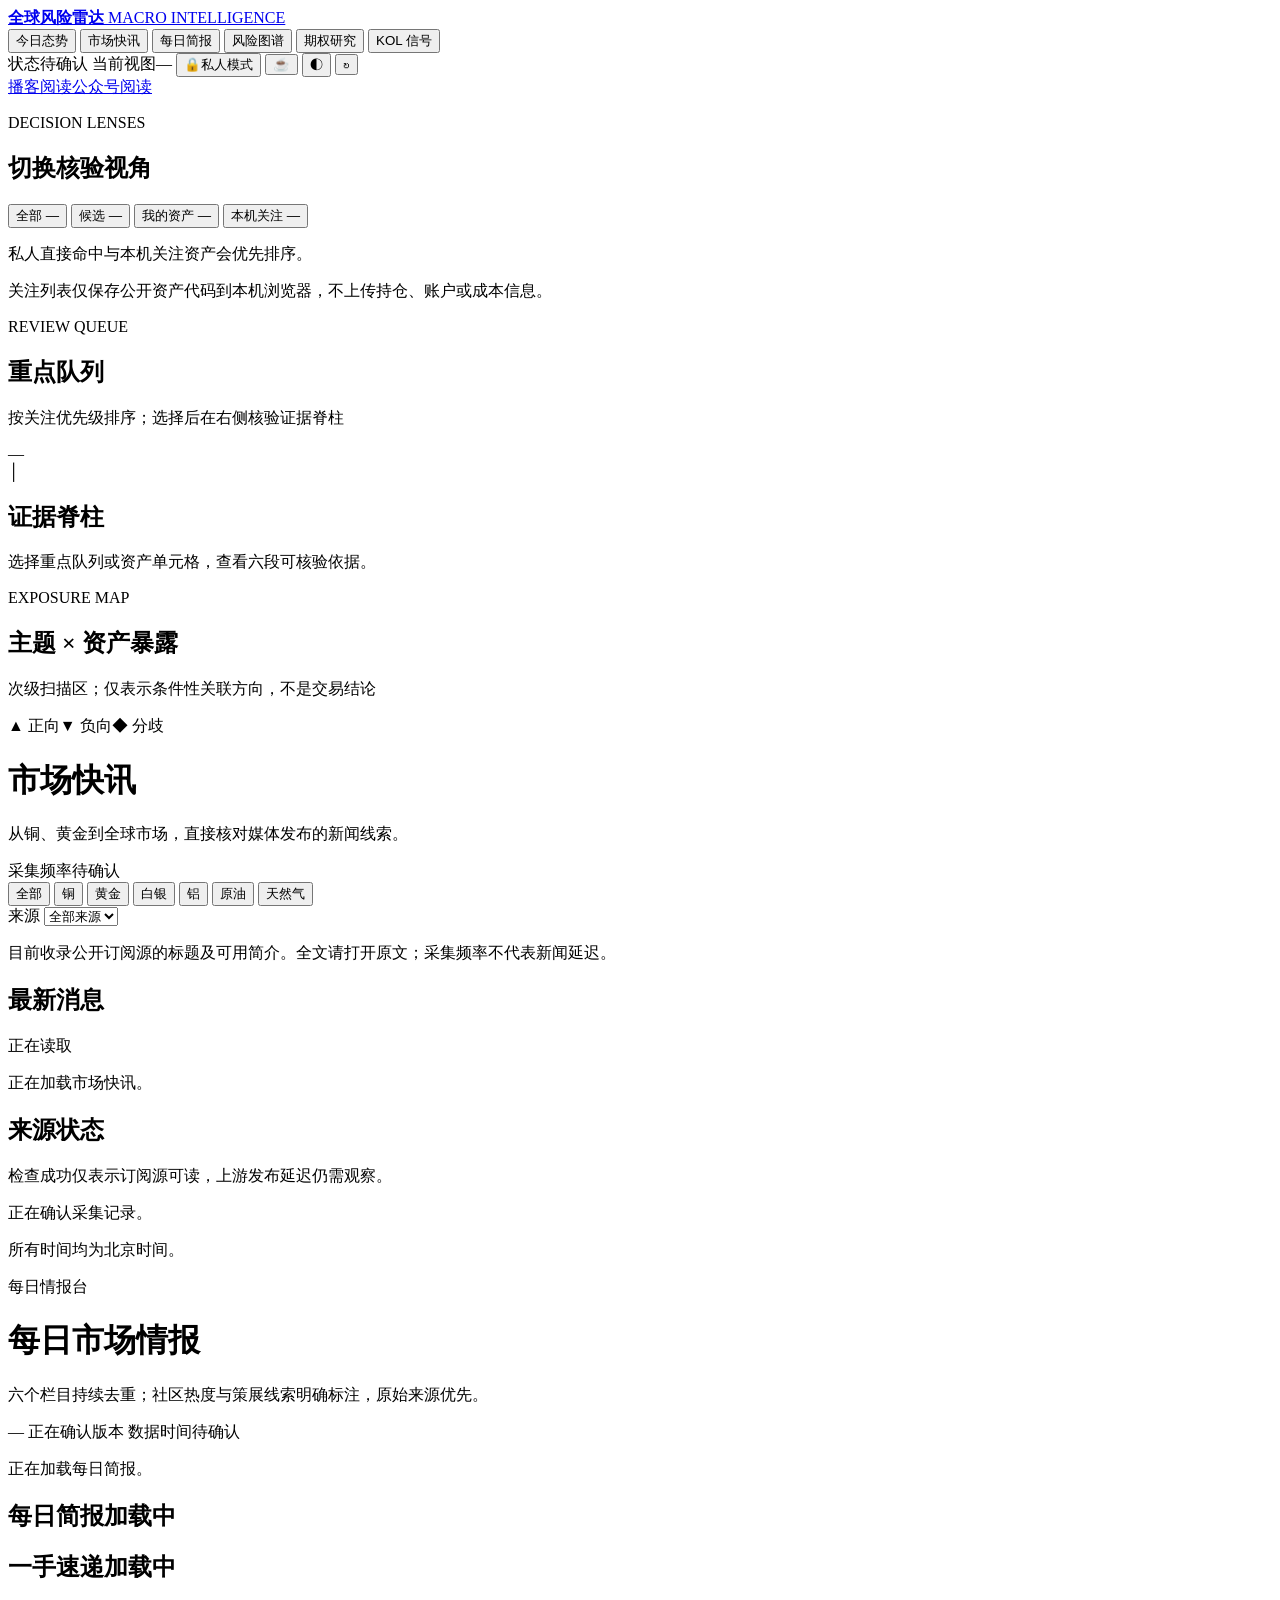
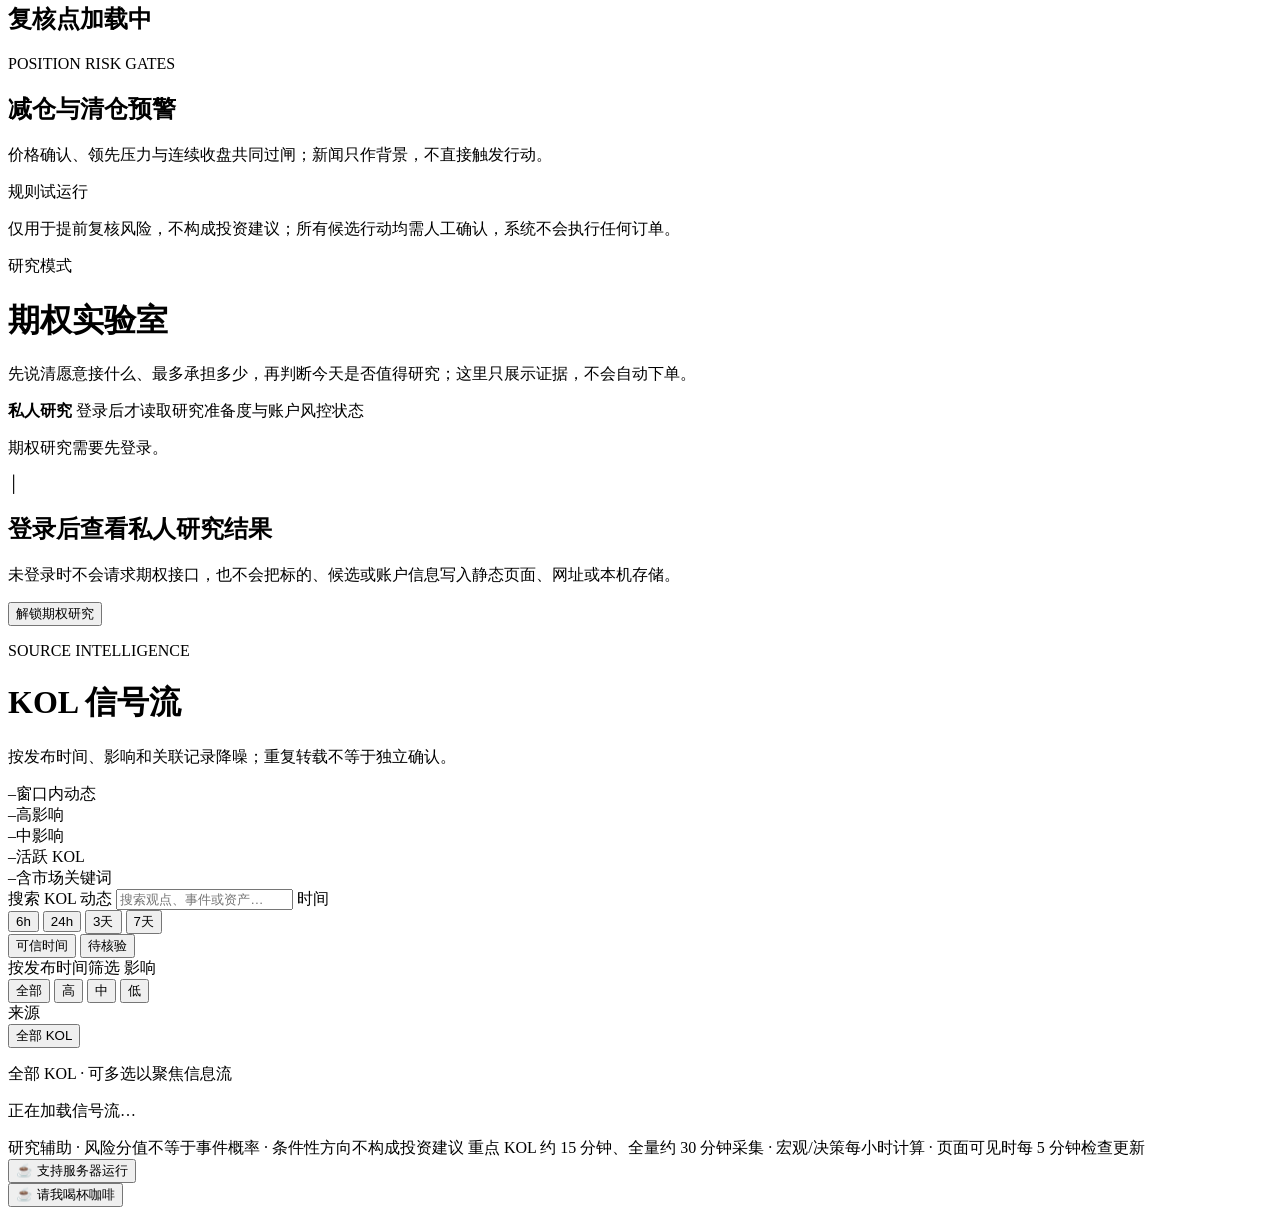
==== commit 90f7a8f0: "feat: integrate publisher news radar and private reading" ====
--- a/kol_dashboard/templates/index.html
+++ b/kol_dashboard/templates/index.html
@@ -18,7 +18,7 @@
     } catch (e) {}
   })();
 </script>
-  <link rel="stylesheet" href="static/style.css?v=39" />
+  <link rel="stylesheet" href="static/style.css?v=41" />
 <link rel="icon" href="data:image/svg+xml,%3Csvg xmlns='http://www.w3.org/2000/svg' viewBox='0 0 100 100'%3E%3Ccircle cx='50' cy='50' r='42' fill='%230b1720' stroke='%2331d69b' stroke-width='6'/%3E%3Ccircle cx='50' cy='50' r='20' fill='none' stroke='%234ab8d8' stroke-width='5'/%3E%3Cpath d='M50 50L82 24' stroke='%23f4b942' stroke-width='6' stroke-linecap='round'/%3E%3Ccircle cx='50' cy='50' r='7' fill='%23eef4f2'/%3E%3C/svg%3E" />
 </head>
 <body>
@@ -37,6 +37,10 @@
       <button class="tab active" id="tab-decision" data-view="decision" role="tab"
               aria-selected="true" aria-controls="view-decision" tabindex="0">
         今日态势
+      </button>
+      <button class="tab" id="tab-news" data-view="news" role="tab"
+              aria-selected="false" aria-controls="view-news" tabindex="-1">
+        市场快讯
       </button>
       <button class="tab" id="tab-daily" data-view="daily" role="tab"
               aria-selected="false" aria-controls="view-daily" tabindex="-1">
@@ -77,6 +81,7 @@
     </div>
   </div>
 </header>
+<nav class="reading-entry-nav" aria-label="内容阅读"><a href="podcasts" data-reading-link="podcasts">播客阅读</a><a href="wechat" data-reading-link="wechat">公众号阅读</a></nav>
 
 <!-- ══════════════ 今日态势 ══════════════ -->
 <main class="view active" id="view-decision" role="tabpanel" aria-labelledby="tab-decision">
@@ -153,6 +158,48 @@
     </section>
 
     <div class="support-slot" data-support-slot></div>
+  </div>
+</main>
+
+<!-- ══════════════ 市场快讯 ══════════════ -->
+<main class="view" id="view-news" role="tabpanel" aria-labelledby="tab-news">
+  <div class="wrap news-wrap">
+    <header class="news-masthead">
+      <div>
+        <h1>市场快讯</h1>
+        <p>从铜、黄金到全球市场，直接核对媒体发布的新闻线索。</p>
+      </div>
+      <div class="news-cadence" id="news-cadence">采集频率待确认</div>
+    </header>
+    <div class="news-filter-bar">
+      <div class="news-commodity-filters" id="news-commodity-filters" role="group" aria-label="按商品筛选新闻">
+        <button type="button" data-news-commodity="" aria-pressed="true">全部</button>
+        <button type="button" data-news-commodity="copper" aria-pressed="false">铜</button>
+        <button type="button" data-news-commodity="gold" aria-pressed="false">黄金</button>
+        <button type="button" data-news-commodity="silver" aria-pressed="false">白银</button>
+        <button type="button" data-news-commodity="aluminum" aria-pressed="false">铝</button>
+        <button type="button" data-news-commodity="oil" aria-pressed="false">原油</button>
+        <button type="button" data-news-commodity="gas" aria-pressed="false">天然气</button>
+      </div>
+      <label class="news-publisher-filter" for="news-publisher">来源
+        <select id="news-publisher"><option value="">全部来源</option></select>
+      </label>
+    </div>
+    <p class="news-evidence-note">目前收录公开订阅源的标题及可用简介。全文请打开原文；采集频率不代表新闻延迟。</p>
+    <div class="news-layout">
+      <section class="news-stream" aria-labelledby="news-stream-title">
+        <div class="news-stream-head"><h2 id="news-stream-title">最新消息</h2><span id="news-count">正在读取</span></div>
+        <aside class="freshness-banner" id="news-update-banner" role="status" aria-live="polite" hidden></aside>
+        <p class="sr-only" id="news-live-status" role="status" aria-live="polite" aria-atomic="true">正在加载市场快讯。</p>
+        <div id="news-items" aria-busy="true"><div class="skeleton skeleton-card"></div></div>
+      </section>
+      <aside class="news-sources" aria-labelledby="news-sources-title">
+        <h2 id="news-sources-title">来源状态</h2>
+        <p class="news-source-note">检查成功仅表示订阅源可读，上游发布延迟仍需观察。</p>
+        <div id="news-source-list"><p class="news-source-pending">正在确认采集记录。</p></div>
+        <p class="news-timezone">所有时间均为北京时间。</p>
+      </aside>
+    </div>
   </div>
 </main>
 
@@ -504,6 +551,6 @@
   </div>
 </div>
 
-  <script src="static/app.js?v=39"></script>
+  <script src="static/app.js?v=41"></script>
 </body>
 </html>
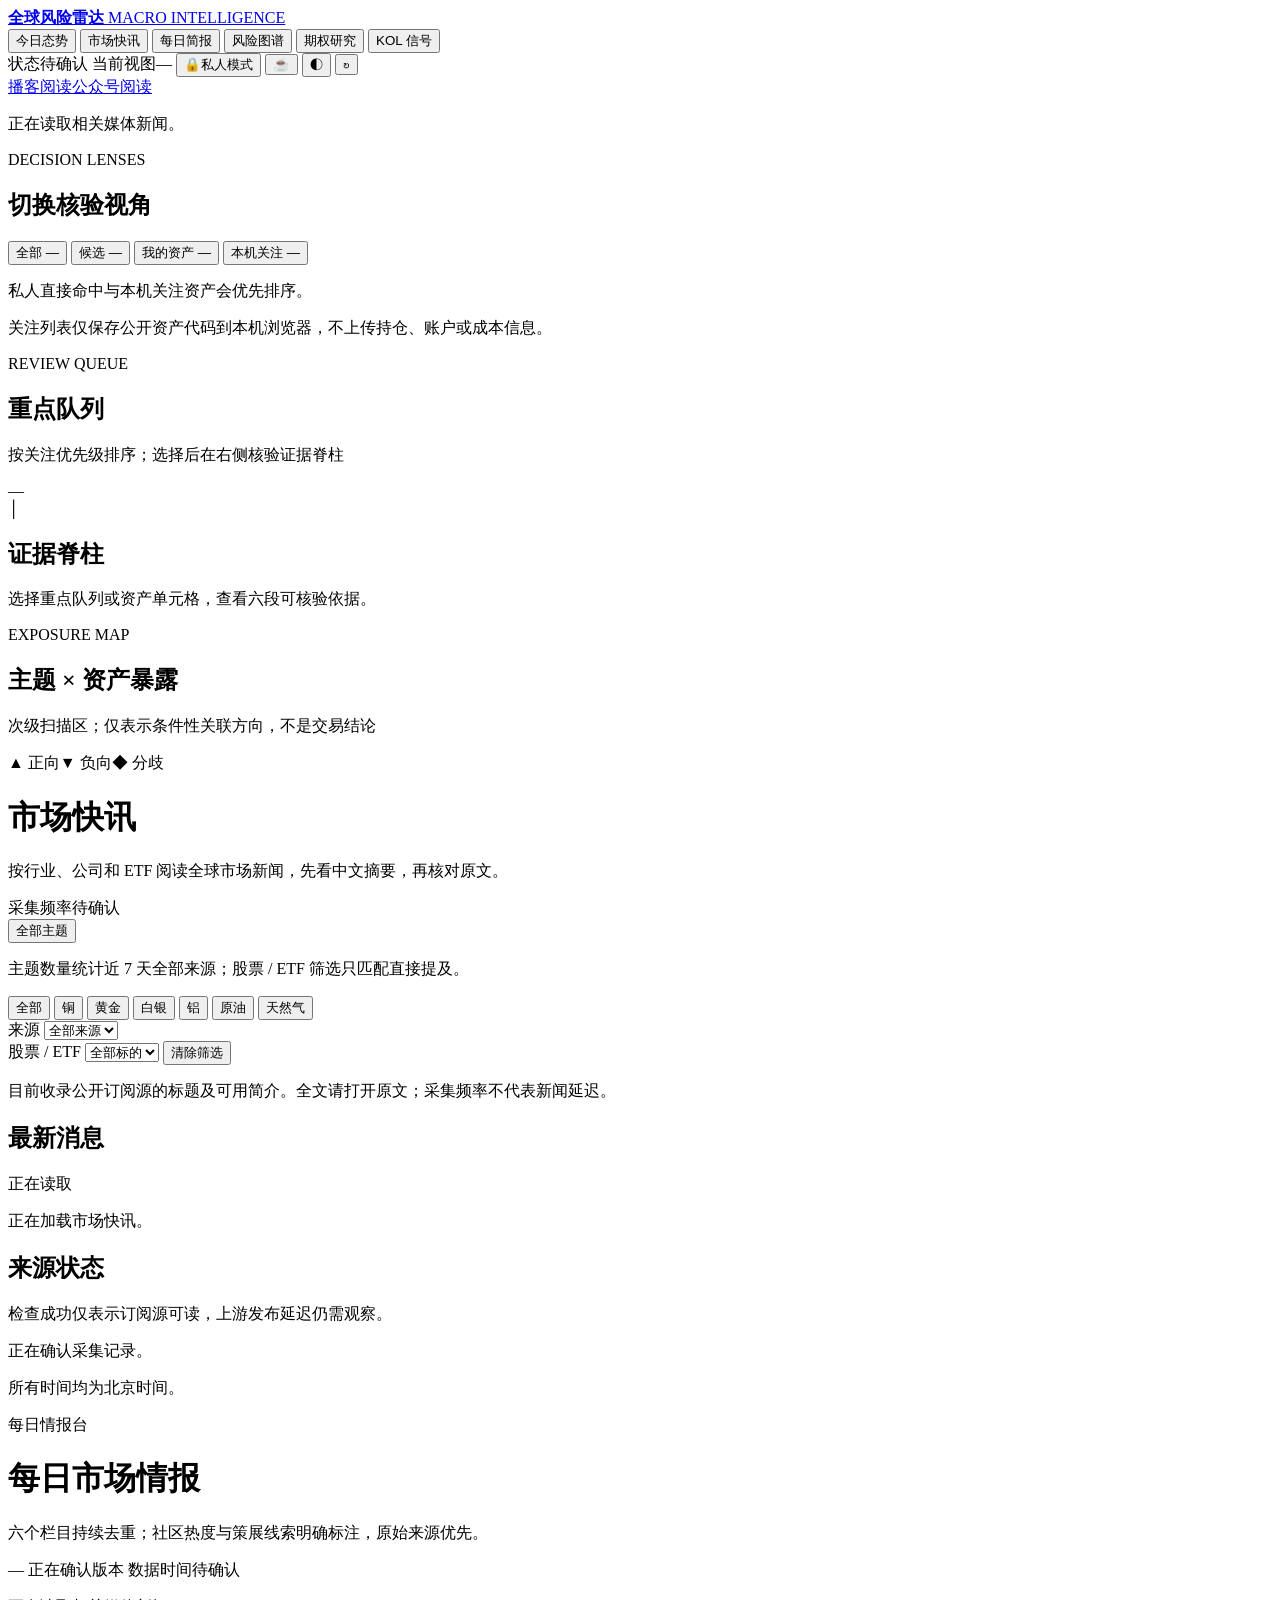
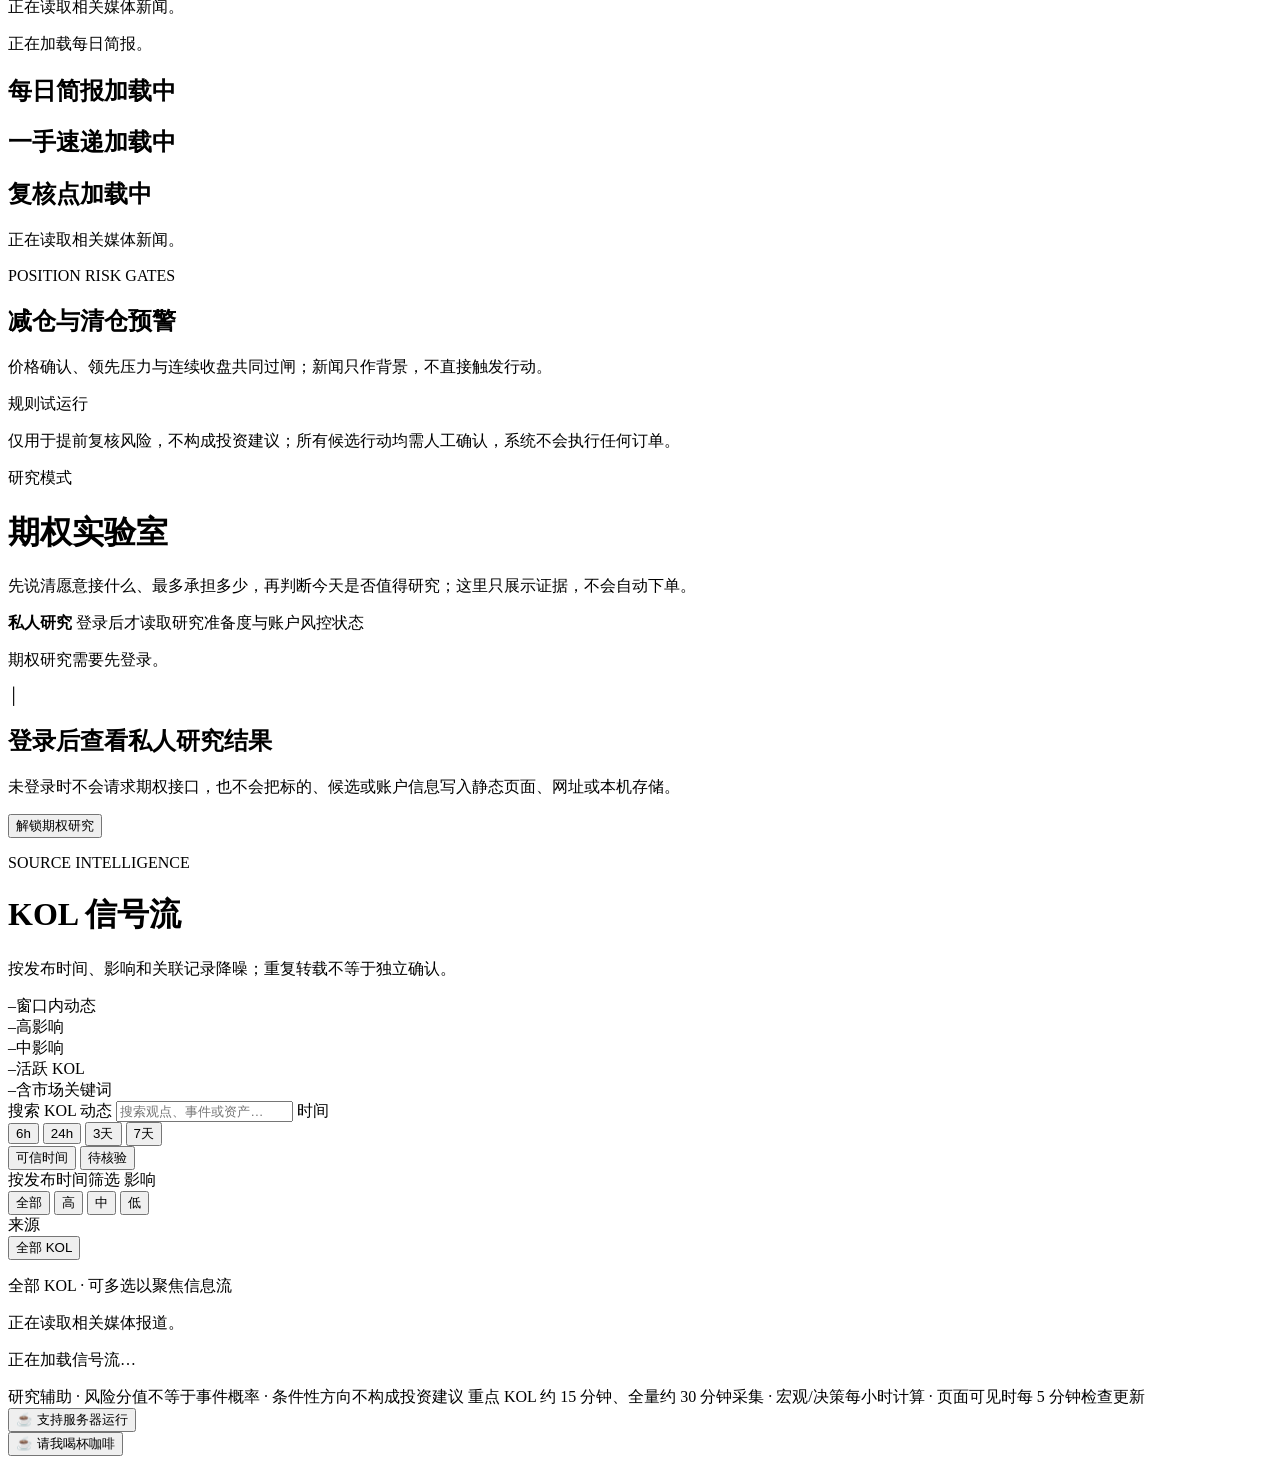
==== commit 10765a3b: "feat: share publisher intelligence across KOL views" ====
--- a/kol_dashboard/templates/index.html
+++ b/kol_dashboard/templates/index.html
@@ -18,7 +18,7 @@
     } catch (e) {}
   })();
 </script>
-  <link rel="stylesheet" href="static/style.css?v=41" />
+  <link rel="stylesheet" href="static/style.css?v=42" />
 <link rel="icon" href="data:image/svg+xml,%3Csvg xmlns='http://www.w3.org/2000/svg' viewBox='0 0 100 100'%3E%3Ccircle cx='50' cy='50' r='42' fill='%230b1720' stroke='%2331d69b' stroke-width='6'/%3E%3Ccircle cx='50' cy='50' r='20' fill='none' stroke='%234ab8d8' stroke-width='5'/%3E%3Cpath d='M50 50L82 24' stroke='%23f4b942' stroke-width='6' stroke-linecap='round'/%3E%3Ccircle cx='50' cy='50' r='7' fill='%23eef4f2'/%3E%3C/svg%3E" />
 </head>
 <body>
@@ -90,6 +90,8 @@
       <div class="skeleton skeleton-hero"></div>
     </section>
 
+    <section class="shared-news" id="news-context-home" aria-label="相关媒体新闻" aria-busy="true"><p class="shared-news-loading">正在读取相关媒体新闻。</p></section>
+
     <section class="decision-lenses" aria-labelledby="decision-lenses-title">
       <div class="decision-lenses-copy">
         <p class="section-kicker">DECISION LENSES</p>
@@ -167,10 +169,14 @@
     <header class="news-masthead">
       <div>
         <h1>市场快讯</h1>
-        <p>从铜、黄金到全球市场，直接核对媒体发布的新闻线索。</p>
+        <p>按行业、公司和 ETF 阅读全球市场新闻，先看中文摘要，再核对原文。</p>
       </div>
       <div class="news-cadence" id="news-cadence">采集频率待确认</div>
     </header>
+    <div class="news-topic-bar" id="news-topic-filters" role="group" aria-label="按行业主题筛选新闻">
+      <button type="button" data-news-topic="" aria-pressed="true">全部主题</button>
+    </div>
+    <p class="news-directory-note">主题数量统计近 7 天全部来源；股票 / ETF 筛选只匹配直接提及。</p>
     <div class="news-filter-bar">
       <div class="news-commodity-filters" id="news-commodity-filters" role="group" aria-label="按商品筛选新闻">
         <button type="button" data-news-commodity="" aria-pressed="true">全部</button>
@@ -185,6 +191,11 @@
         <select id="news-publisher"><option value="">全部来源</option></select>
       </label>
     </div>
+    <div class="news-instrument-row"><label for="news-instrument">股票 / ETF
+      <select id="news-instrument"><option value="">全部标的</option></select>
+    </label><button type="button" class="news-reset-btn" data-news-reset>清除筛选</button></div>
+    <div class="news-instrument-focus" id="news-instrument-focus" hidden></div>
+    <p class="news-summary-coverage" id="news-summary-coverage" role="status" aria-live="polite"></p>
     <p class="news-evidence-note">目前收录公开订阅源的标题及可用简介。全文请打开原文；采集频率不代表新闻延迟。</p>
     <div class="news-layout">
       <section class="news-stream" aria-labelledby="news-stream-title">
@@ -219,6 +230,8 @@
       </div>
     </header>
 
+    <section class="shared-news" id="news-context-daily" aria-label="相关媒体新闻" aria-busy="true"><p class="shared-news-loading">正在读取相关媒体新闻。</p></section>
+
     <section class="attention-desk" id="daily-attention-desk"
              aria-labelledby="daily-attention-title" hidden></section>
 
@@ -262,6 +275,8 @@
       <div class="skeleton skeleton-hero"></div>
     </section>
 
+    <section class="shared-news" id="news-context-macro" aria-label="相关媒体新闻" aria-busy="true"><p class="shared-news-loading">正在读取相关媒体新闻。</p></section>
+
     <section class="block macro-alerts-block" id="macro-alerts-block"
              aria-labelledby="macro-alerts-title">
       <div class="block-head macro-alerts-head">
@@ -453,6 +468,8 @@
         </div>
       </div>
     </section>
+
+    <section class="shared-news" id="news-context-kol" aria-label="KOL 相关媒体报道" aria-busy="true"><p class="shared-news-loading">正在读取相关媒体报道。</p></section>
 
     <aside class="freshness-banner" id="kol-update-banner" role="status"
            aria-live="polite" aria-atomic="true" hidden></aside>
@@ -551,6 +568,6 @@
   </div>
 </div>
 
-  <script src="static/app.js?v=41"></script>
+  <script src="static/app.js?v=42"></script>
 </body>
 </html>
